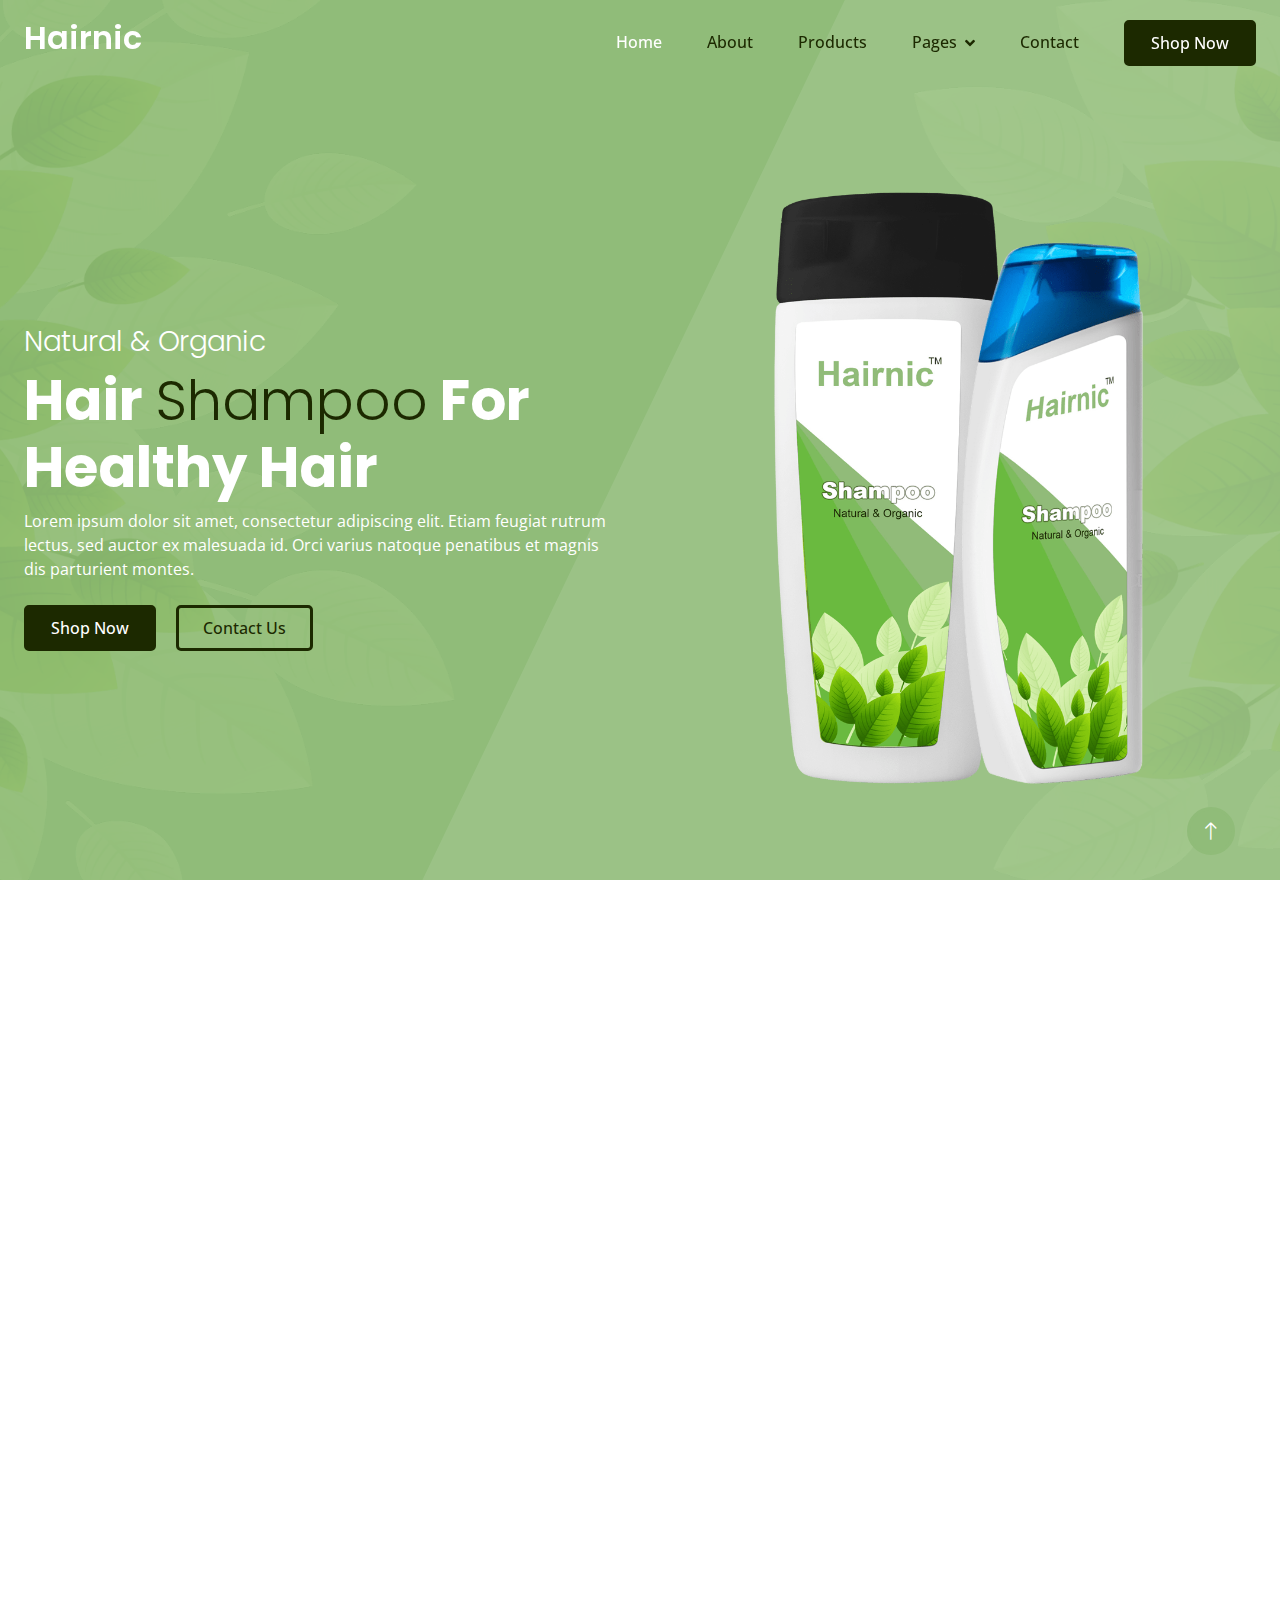
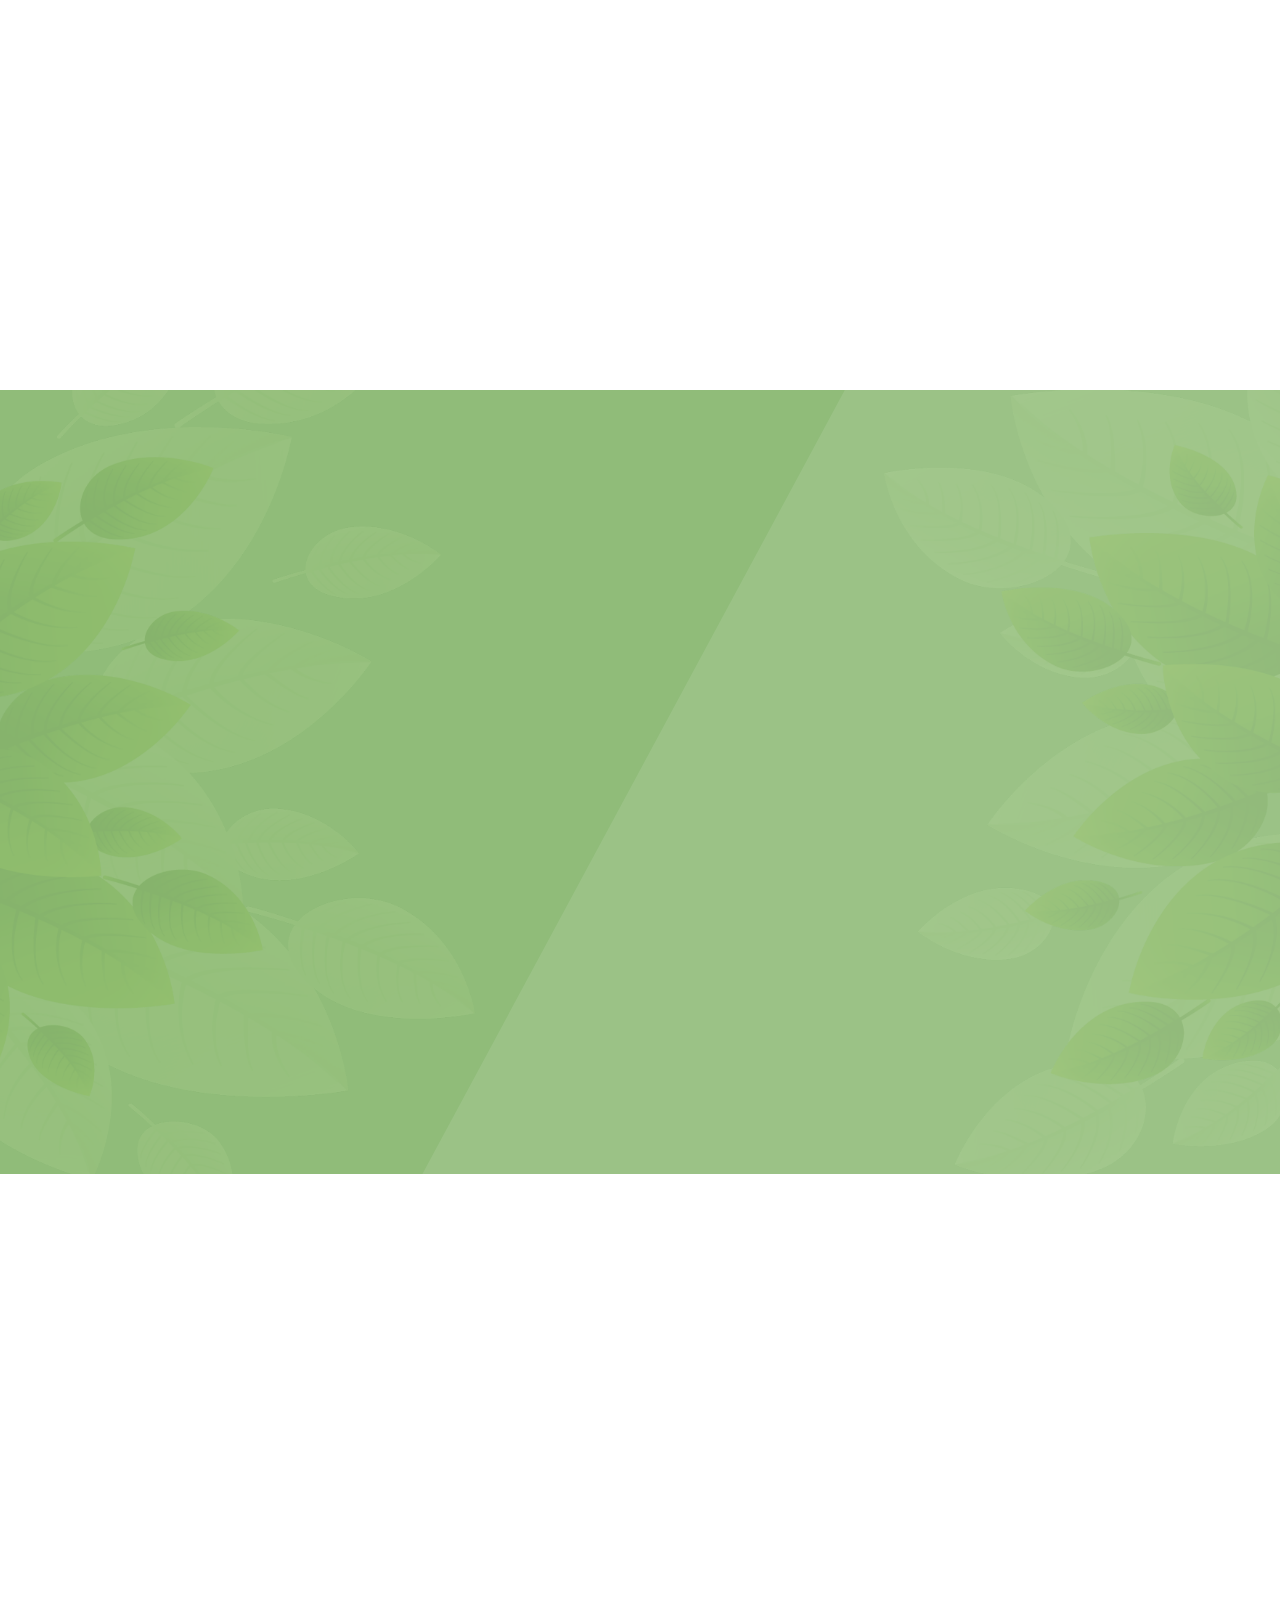
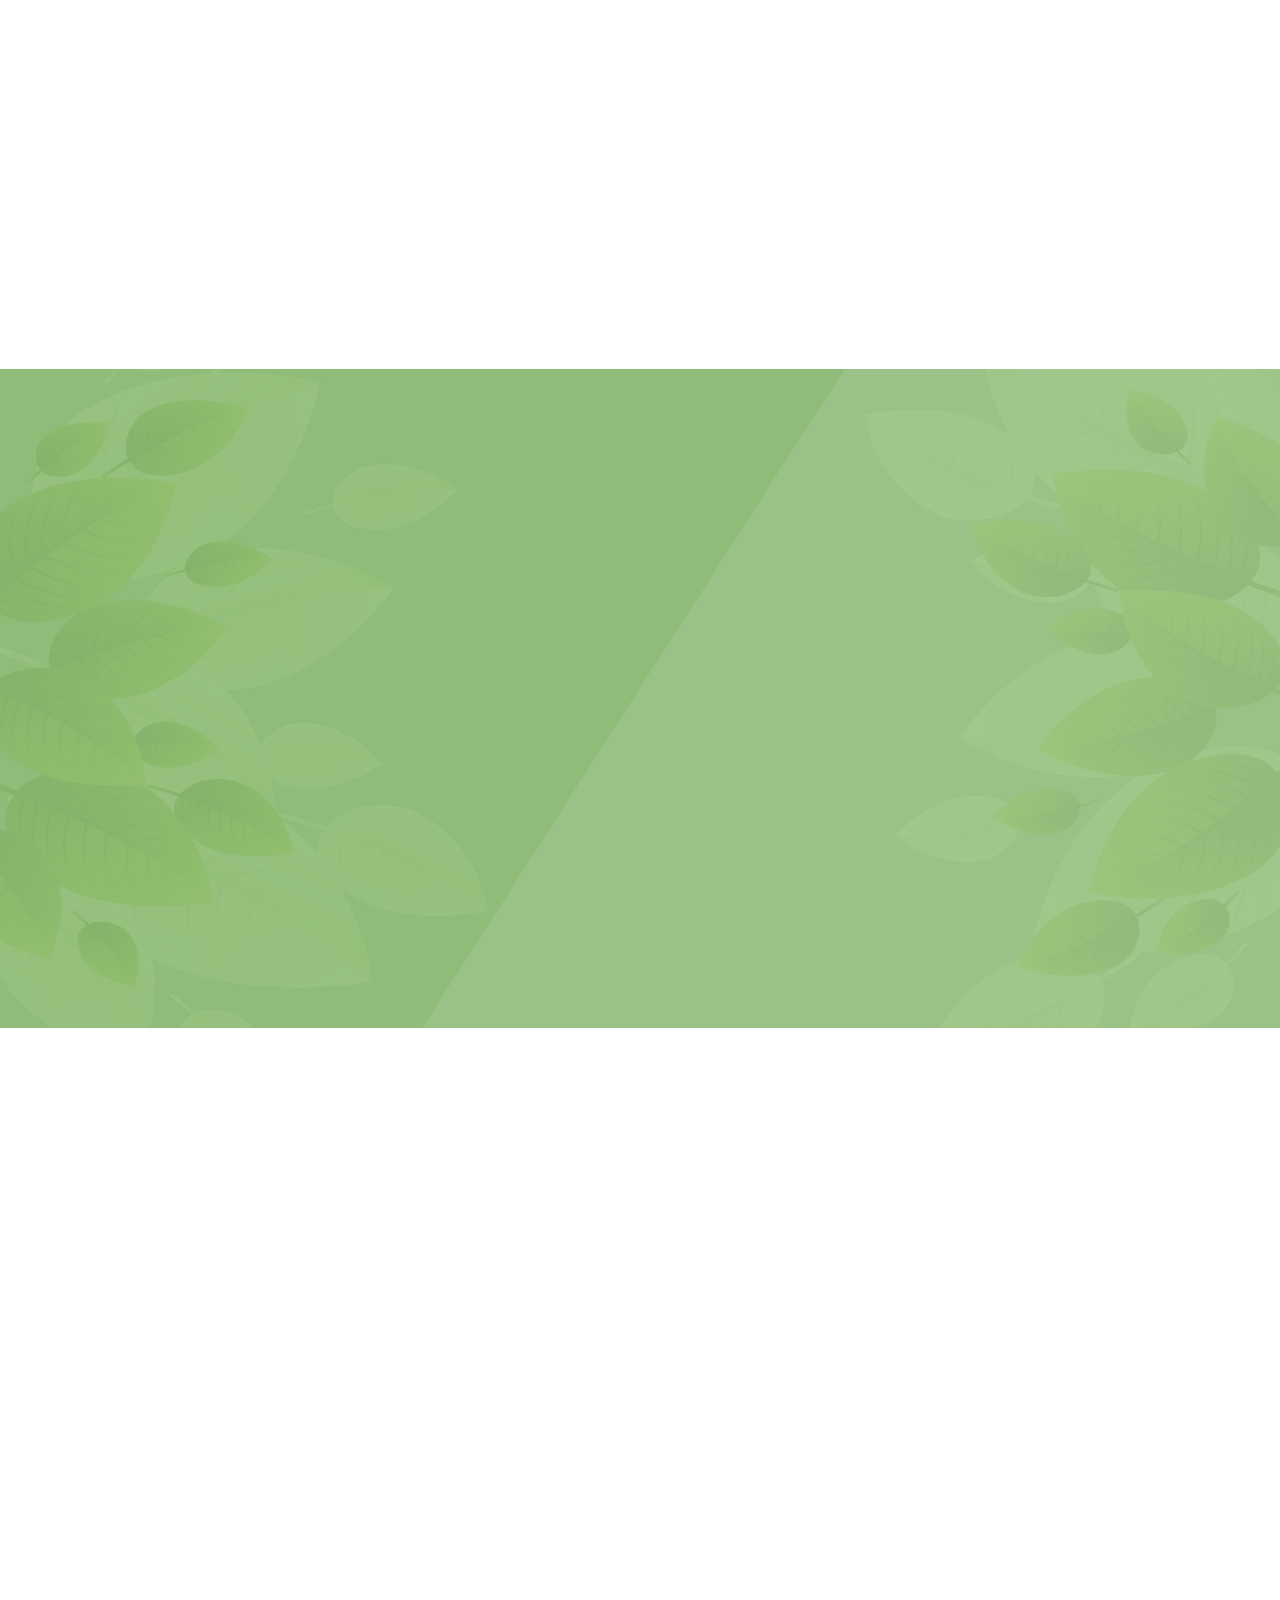
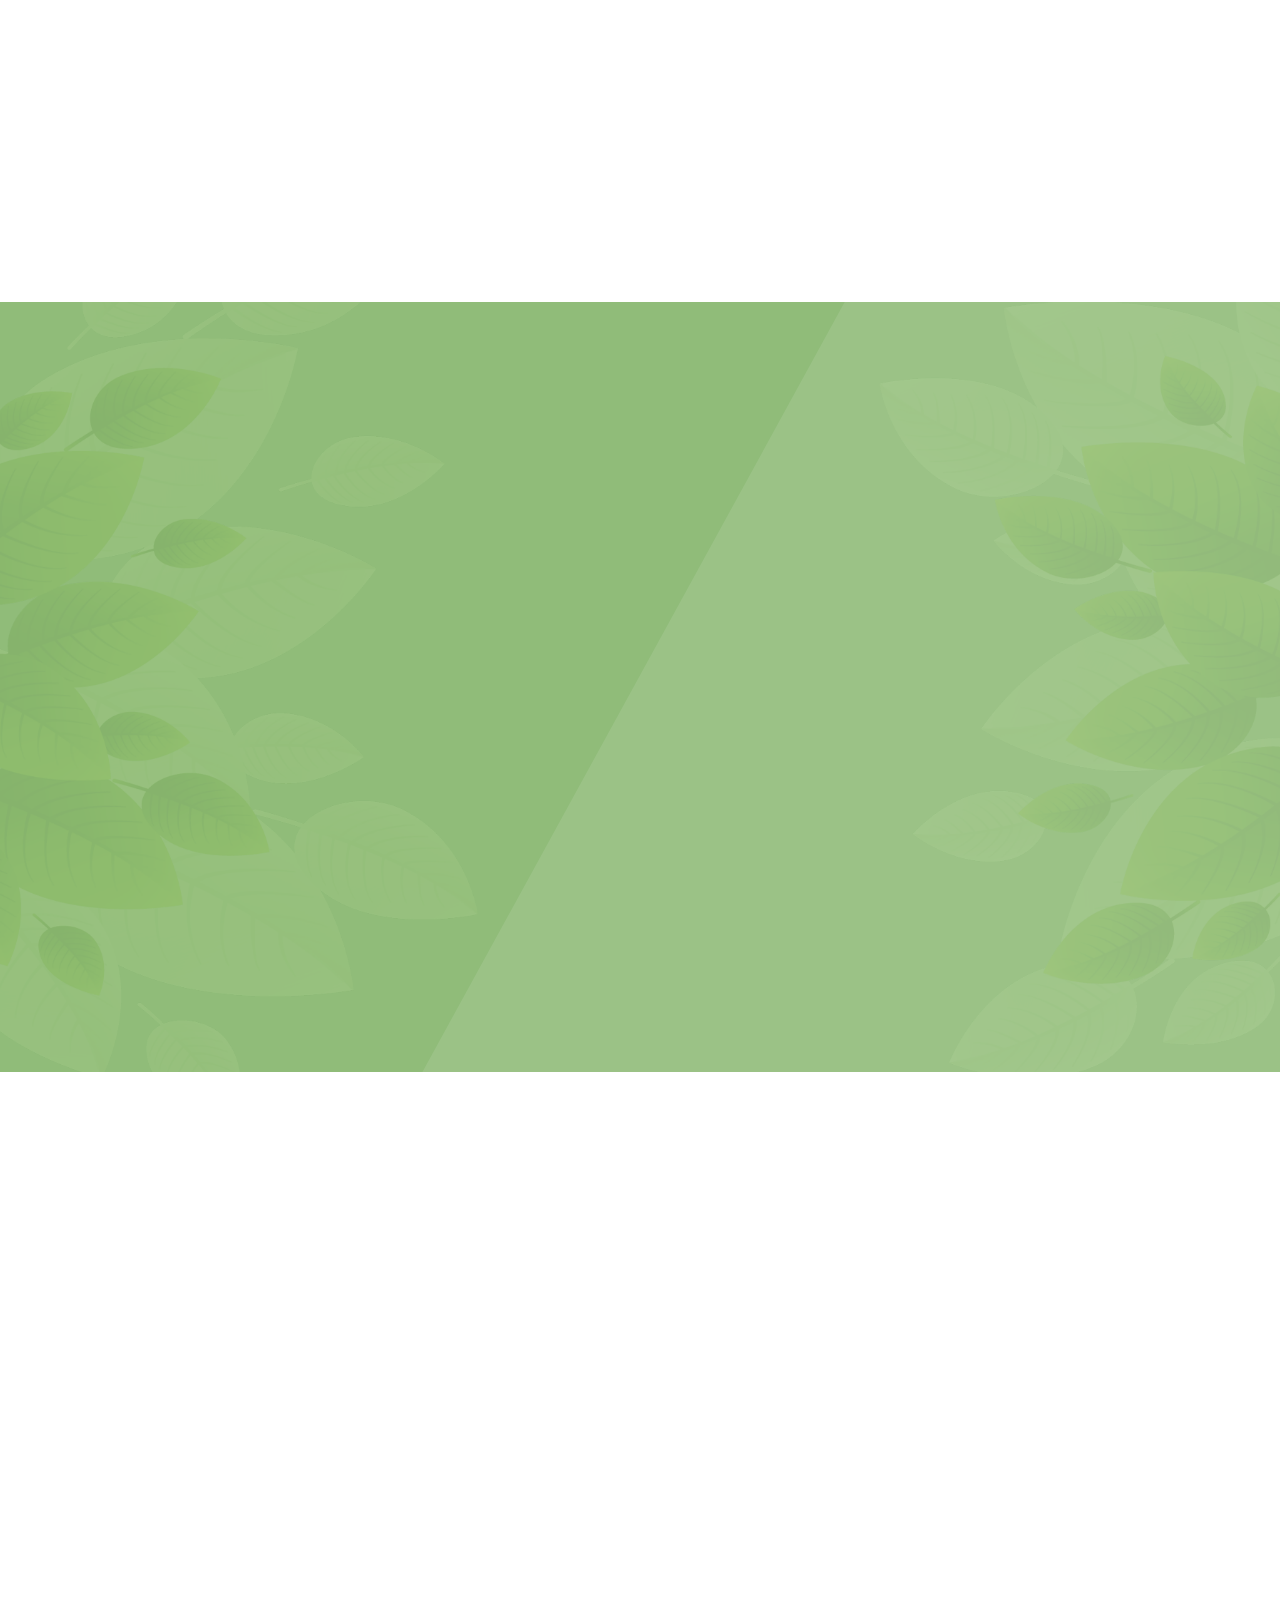
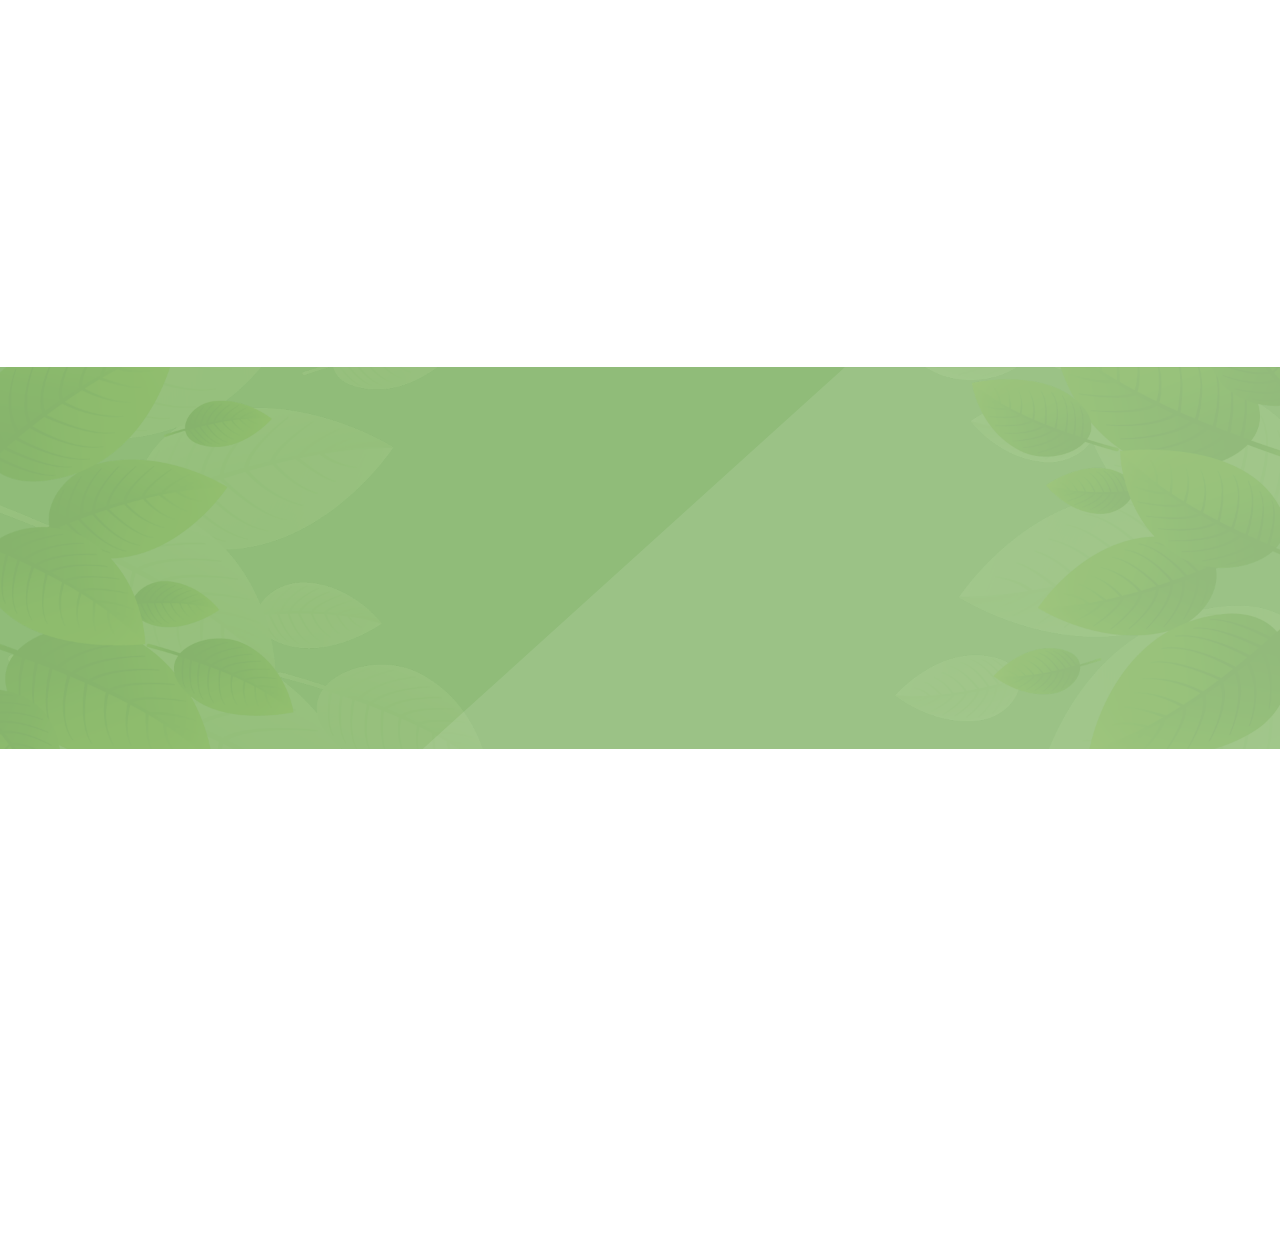
==== hairnic/index.html @ 56bccda3 "first commit" ====
<!DOCTYPE html>
<html lang="en">

<head>
    <meta charset="utf-8">
    <title>Hairnic - Single Product Website Template</title>
    <meta content="width=device-width, initial-scale=1.0" name="viewport">
    <meta content="" name="keywords">
    <meta content="" name="description">

    <!-- Favicon -->
    <link href="img/favicon.ico" rel="icon">

    <!-- Google Web Fonts -->
    <link rel="preconnect" href="https://fonts.googleapis.com">
    <link rel="preconnect" href="https://fonts.gstatic.com" crossorigin>
    <link
        href="https://fonts.googleapis.com/css2?family=Open+Sans:wght@400;500&family=Poppins:wght@200;600;700&display=swap"
        rel="stylesheet">

    <!-- Icon Font Stylesheet -->
    <link href="https://cdnjs.cloudflare.com/ajax/libs/font-awesome/5.10.0/css/all.min.css" rel="stylesheet">
    <link href="https://cdn.jsdelivr.net/npm/bootstrap-icons@1.4.1/font/bootstrap-icons.css" rel="stylesheet">

    <!-- Libraries Stylesheet -->
    <link href="lib/animate/animate.min.css" rel="stylesheet">
    <link href="lib/owlcarousel/assets/owl.carousel.min.css" rel="stylesheet">

    <!-- Customized Bootstrap Stylesheet -->
    <link href="css/bootstrap.min.css" rel="stylesheet">

    <!-- Template Stylesheet -->
    <link href="css/style.css" rel="stylesheet">
</head>

<body>
    <!-- Spinner Start -->
    <div id="spinner"
        class="show bg-white position-fixed translate-middle w-100 vh-100 top-50 start-50 d-flex align-items-center justify-content-center">
        <div class="spinner-grow text-primary" style="width: 3rem; height: 3rem;" role="status">
            <span class="sr-only">Loading...</span>
        </div>
    </div>
    <!-- Spinner End -->


    <!-- Navbar Start -->
    <div class="container-fluid sticky-top">
        <div class="container">
            <nav class="navbar navbar-expand-lg navbar-light p-0">
                <a href="index.html" class="navbar-brand">
                    <h2 class="text-white">Hairnic</h2>
                </a>
                <button type="button" class="navbar-toggler ms-auto me-0" data-bs-toggle="collapse"
                    data-bs-target="#navbarCollapse">
                    <span class="navbar-toggler-icon"></span>
                </button>
                <div class="collapse navbar-collapse" id="navbarCollapse">
                    <div class="navbar-nav ms-auto">
                        <a href="index.html" class="nav-item nav-link active">Home</a>
                        <a href="about.html" class="nav-item nav-link">About</a>
                        <a href="product.html" class="nav-item nav-link">Products</a>
                        <div class="nav-item dropdown">
                            <a href="#" class="nav-link dropdown-toggle" data-bs-toggle="dropdown">Pages</a>
                            <div class="dropdown-menu bg-light mt-2">
                                <a href="feature.html" class="dropdown-item">Features</a>
                                <a href="how-to-use.html" class="dropdown-item">How To Use</a>
                                <a href="testimonial.html" class="dropdown-item">Testimonial</a>
                                <a href="blog.html" class="dropdown-item">Blog Articles</a>
                                <a href="404.html" class="dropdown-item">404 Page</a>
                            </div>
                        </div>
                        <a href="contact.html" class="nav-item nav-link">Contact</a>
                    </div>
                    <a href="" class="btn btn-dark py-2 px-4 d-none d-lg-inline-block">Shop Now</a>
                </div>
            </nav>
        </div>
    </div>
    <!-- Navbar End -->


    <!-- Hero Start -->
    <div class="container-fluid bg-primary hero-header mb-5">
        <div class="container">
            <div class="row g-5 align-items-center">
                <div class="col-lg-6 text-center text-lg-start">
                    <h3 class="fw-light text-white animated slideInRight">Natural & Organic</h3>
                    <h1 class="display-4 text-white animated slideInRight">Hair <span class="fw-light text-dark">Shampoo</span> For Healthy Hair</h1>
                    <p class="text-white mb-4 animated slideInRight">Lorem ipsum dolor sit amet, consectetur adipiscing
                        elit. Etiam feugiat rutrum lectus, sed auctor ex malesuada id. Orci varius natoque penatibus et
                        magnis dis parturient montes.</p>
                    <a href="" class="btn btn-dark py-2 px-4 me-3 animated slideInRight">Shop Now</a>
                    <a href="" class="btn btn-outline-dark py-2 px-4 animated slideInRight">Contact Us</a>
                </div>
                <div class="col-lg-6">
                    <img class="img-fluid animated pulse infinite" src="img/shampoo.png" alt="">
                </div>
            </div>
        </div>
    </div>
    <!-- Hero End -->


    <!-- Feature Start -->
    <div class="container-fluid py-5">
        <div class="container">
            <div class="row g-4">
                <div class="col-lg-4 wow fadeIn" data-wow-delay="0.1s">
                    <div class="feature-item position-relative bg-primary text-center p-3">
                        <div class="border py-5 px-3">
                            <i class="fa fa-leaf fa-3x text-dark mb-4"></i>
                            <h5 class="text-white mb-0">100% Natural</h5>
                        </div>
                    </div>
                </div>
                <div class="col-lg-4 wow fadeIn" data-wow-delay="0.3s">
                    <div class="feature-item position-relative bg-primary text-center p-3">
                        <div class="border py-5 px-3">
                            <i class="fa fa-tint-slash fa-3x text-dark mb-4"></i>
                            <h5 class="text-white mb-0">Anti Hair Fall</h5>
                        </div>
                    </div>
                </div>
                <div class="col-lg-4 wow fadeIn" data-wow-delay="0.5s">
                    <div class="feature-item position-relative bg-primary text-center p-3">
                        <div class="border py-5 px-3">
                            <i class="fa fa-times fa-3x text-dark mb-4"></i>
                            <h5 class="text-white mb-0">Hypoallergenic</h5>
                        </div>
                    </div>
                </div>
            </div>
        </div>
    </div>
    <!-- Feature End -->


    <!-- About Start -->
    <div class="container-fluid py-5">
        <div class="container">
            <div class="row g-5 align-items-center">
                <div class="col-lg-6 wow fadeIn" data-wow-delay="0.1s">
                    <img class="img-fluid animated pulse infinite" src="img/shampoo-1.png">
                </div>
                <div class="col-lg-6 wow fadeIn" data-wow-delay="0.5s">
                    <h1 class="text-primary mb-4">Healthy Hair <span class="fw-light text-dark">Is A Symbol Of Our
                            Beauty</span></h1>
                    <p class="mb-4">Lorem ipsum dolor sit amet, consectetur adipiscing elit. Duis aliquet, erat non malesuada consequat, nibh erat tempus risus, vitae porttitor purus nisl vitae purus. Praesent tristique odio ut rutrum pellentesque. Fusce eget molestie est, at rutrum est.</p>
                    <p class="mb-4">Aliqu diam amet diam et eos labore. Clita erat ipsum et lorem et sit, sed stet no
                        labore lorem sit. Sanctus clita duo justo et tempor.</p>
                    <a class="btn btn-primary py-2 px-4" href="">Shop Now</a>
                </div>
            </div>
        </div>
    </div>
    <!-- About End -->


    <!-- Deal Start -->
    <div class="container-fluid deal bg-primary my-5 py-5">
        <div class="container py-5">
            <div class="row g-5 align-items-center">
                <div class="col-lg-6 wow fadeIn" data-wow-delay="0.1s">
                    <img class="img-fluid animated pulse infinite" src="img/shampoo-2.png">
                </div>
                <div class="col-lg-6 wow fadeIn" data-wow-delay="0.5s">
                    <div class="bg-white text-center p-4">
                        <div class="border p-4">
                            <p class="mb-2">Natural & Organic Shampoo</p>
                            <h2 class="fw-bold text-uppercase mb-4">Deals of the Day</h2>
                            <h1 class="display-4 text-primary mb-4">$99.99</h1>
                            <h5>Fresh Organic Shampoo</h5>
                            <p class="mb-4">Lorem ipsum dolor sit amet, consectetur adipiscing
                                elit. Etiam feugiat rutrum lectus sed auctor.</p>
                            <div class="row g-0 cdt mb-4">
                                <div class="col-3">
                                    <h1 class="display-6" id="cdt-days"></h1>
                                </div>
                                <div class="col-3">
                                    <h1 class="display-6" id="cdt-hours"></h1>
                                </div>
                                <div class="col-3">
                                    <h1 class="display-6" id="cdt-minutes"></h1>
                                </div>
                                <div class="col-3">
                                    <h1 class="display-6" id="cdt-seconds"></h1>
                                </div>
                            </div>
                            <a class="btn btn-primary py-2 px-4" href="">Shop Now</a>
                        </div>
                    </div>
                </div>
            </div>
        </div>
    </div>
    <!-- Deal End -->


    <!-- Feature Start -->
    <div class="container-fluid py-5">
        <div class="container">
            <div class="mx-auto text-center wow fadeIn" data-wow-delay="0.1s" style="max-width: 600px;">
                <h1 class="text-primary mb-3"><span class="fw-light text-dark">Best Benefits Of Our</span> Natural Hair
                    Shampoo</h1>
                <p class="mb-5">Lorem ipsum dolor sit amet, consectetur adipiscing elit. Duis aliquet, erat non malesuada consequat, nibh erat tempus risus.</p>
            </div>
            <div class="row g-4 align-items-center">
                <div class="col-lg-4 wow fadeIn" data-wow-delay="0.3s">
                    <div class="row g-5">
                        <div class="col-12 d-flex">
                            <div class="btn-square rounded-circle border flex-shrink-0"
                                style="width: 80px; height: 80px;">
                                <i class="fa fa-check fa-2x text-primary"></i>
                            </div>
                            <div class="ps-3">
                                <h5>Natural & Organic</h5>
                                <hr class="w-25 bg-primary my-2">
                                <span>Lorem ipsum dolor sit amet adipiscing elit aliquet.</span>
                            </div>
                        </div>
                        <div class="col-12 d-flex">
                            <div class="btn-square rounded-circle border flex-shrink-0"
                                style="width: 80px; height: 80px;">
                                <i class="fa fa-check fa-2x text-primary"></i>
                            </div>
                            <div class="ps-3">
                                <h5>Anti Hair Fall</h5>
                                <hr class="w-25 bg-primary my-2">
                                <span>Lorem ipsum dolor sit amet adipiscing elit aliquet.</span>
                            </div>
                        </div>
                        <div class="col-12 d-flex">
                            <div class="btn-square rounded-circle border flex-shrink-0"
                                style="width: 80px; height: 80px;">
                                <i class="fa fa-check fa-2x text-primary"></i>
                            </div>
                            <div class="ps-3">
                                <h5>Anti-dandruff</h5>
                                <hr class="w-25 bg-primary my-2">
                                <span>Lorem ipsum dolor sit amet adipiscing elit aliquet.</span>
                            </div>
                        </div>
                    </div>
                </div>
                <div class="col-lg-4 wow fadeIn" data-wow-delay="0.1s">
                    <img class="img-fluid animated pulse infinite" src="img/shampoo.png">
                </div>
                <div class="col-lg-4 wow fadeIn" data-wow-delay="0.5s">
                    <div class="row g-5">
                        <div class="col-12 d-flex">
                            <div class="btn-square rounded-circle border flex-shrink-0"
                                style="width: 80px; height: 80px;">
                                <i class="fa fa-check fa-2x text-primary"></i>
                            </div>
                            <div class="ps-3">
                                <h5>No Internal Side Effect</h5>
                                <hr class="w-25 bg-primary my-2">
                                <span>Lorem ipsum dolor sit amet adipiscing elit aliquet.</span>
                            </div>
                        </div>
                        <div class="col-12 d-flex">
                            <div class="btn-square rounded-circle border flex-shrink-0"
                                style="width: 80px; height: 80px;">
                                <i class="fa fa-check fa-2x text-primary"></i>
                            </div>
                            <div class="ps-3">
                                <h5>No Skin Irritation</h5>
                                <hr class="w-25 bg-primary my-2">
                                <span>Lorem ipsum dolor sit amet adipiscing elit aliquet.</span>
                            </div>
                        </div>
                        <div class="col-12 d-flex">
                            <div class="btn-square rounded-circle border flex-shrink-0"
                                style="width: 80px; height: 80px;">
                                <i class="fa fa-check fa-2x text-primary"></i>
                            </div>
                            <div class="ps-3">
                                <h5>No Artificial Smell</h5>
                                <hr class="w-25 bg-primary my-2">
                                <span>Lorem ipsum dolor sit amet adipiscing elit aliquet.</span>
                            </div>
                        </div>
                    </div>
                </div>
            </div>
        </div>
    </div>
    <!-- Feature End -->


    <!-- How To Use Start -->
    <div class="container-fluid how-to-use bg-primary my-5 py-5">
        <div class="container text-white py-5">
            <div class="mx-auto text-center wow fadeIn" data-wow-delay="0.1s" style="max-width: 600px;">
                <h1 class="text-white mb-3"><span class="fw-light text-dark">How To Use Our</span> Natural & Organic
                    <span class="fw-light text-dark">Hair Shampoo</span></h1>
                <p class="mb-5">Lorem ipsum dolor sit amet, consectetur adipiscing elit. Duis aliquet, erat non malesuada consequat, nibh erat tempus risus.</p>
            </div>
            <div class="row g-5">
                <div class="col-lg-4 text-center wow fadeIn" data-wow-delay="0.1s">
                    <div class="btn-square rounded-circle border mx-auto mb-4" style="width: 120px; height: 120px;">
                        <i class="fa fa-home fa-3x text-dark"></i>
                    </div>
                    <h5 class="text-white">Wash Hair With Water</h5>
                    <hr class="w-25 bg-light my-2 mx-auto">
                    <span>Lorem ipsum dolor sit amet, consectetur adipiscing elit. Duis aliquet, erat non malesuada consequat.</span>
                </div>
                <div class="col-lg-4 text-center wow fadeIn" data-wow-delay="0.3s">
                    <div class="btn-square rounded-circle border mx-auto mb-4" style="width: 120px; height: 120px;">
                        <i class="fa fa-home fa-3x text-dark"></i>
                    </div>
                    <h5 class="text-white">Apply Shampoo On Hair</h5>
                    <hr class="w-25 bg-light my-2 mx-auto">
                    <span>Lorem ipsum dolor sit amet, consectetur adipiscing elit. Duis aliquet, erat non malesuada consequat.</span>
                </div>
                <div class="col-lg-4 text-center wow fadeIn" data-wow-delay="0.5s">
                    <div class="btn-square rounded-circle border mx-auto mb-4" style="width: 120px; height: 120px;">
                        <i class="fa fa-home fa-3x text-dark"></i>
                    </div>
                    <h5 class="text-white">Wait 5 Mins And Wash</h5>
                    <hr class="w-25 bg-light my-2 mx-auto">
                    <span>Lorem ipsum dolor sit amet, consectetur adipiscing elit. Duis aliquet, erat non malesuada consequat.</span>
                </div>
            </div>
        </div>
    </div>
    <!-- How To Use End -->


    <!-- Product Start -->
    <div class="container-fluid py-5">
        <div class="container">
            <div class="mx-auto text-center wow fadeIn" data-wow-delay="0.1s" style="max-width: 600px;">
                <h1 class="text-primary mb-3"><span class="fw-light text-dark">Our Natural</span> Hair Products</h1>
                <p class="mb-5">Lorem ipsum dolor sit amet, consectetur adipiscing elit. Duis aliquet, erat non malesuada consequat, nibh erat tempus risus.</p>
            </div>
            <div class="row g-4">
                <div class="col-md-6 col-lg-3 wow fadeIn" data-wow-delay="0.1s">
                    <div class="product-item text-center border h-100 p-4">
                        <img class="img-fluid mb-4" src="img/product-1.png" alt="">
                        <div class="mb-2">
                            <small class="fa fa-star text-primary"></small>
                            <small class="fa fa-star text-primary"></small>
                            <small class="fa fa-star text-primary"></small>
                            <small class="fa fa-star text-primary"></small>
                            <small class="fa fa-star text-primary"></small>
                            <small>(99)</small>
                        </div>
                        <a href="" class="h6 d-inline-block mb-2">Hair Shining Shampoo</a>
                        <h5 class="text-primary mb-3">$99.99</h5>
                        <a href="" class="btn btn-outline-primary px-3">Add To Cart</a>
                    </div>
                </div>
                <div class="col-md-6 col-lg-3 wow fadeIn" data-wow-delay="0.3s">
                    <div class="product-item text-center border h-100 p-4">
                        <img class="img-fluid mb-4" src="img/product-2.png" alt="">
                        <div class="mb-2">
                            <small class="fa fa-star text-primary"></small>
                            <small class="fa fa-star text-primary"></small>
                            <small class="fa fa-star text-primary"></small>
                            <small class="fa fa-star text-primary"></small>
                            <small class="fa fa-star text-primary"></small>
                            <small>(99)</small>
                        </div>
                        <a href="" class="h6 d-inline-block mb-2">Anti-dandruff Shampoo</a>
                        <h5 class="text-primary mb-3">$99.99</h5>
                        <a href="" class="btn btn-outline-primary px-3">Add To Cart</a>
                    </div>
                </div>
                <div class="col-md-6 col-lg-3 wow fadeIn" data-wow-delay="0.5s">
                    <div class="product-item text-center border h-100 p-4">
                        <img class="img-fluid mb-4" src="img/product-1.png" alt="">
                        <div class="mb-2">
                            <small class="fa fa-star text-primary"></small>
                            <small class="fa fa-star text-primary"></small>
                            <small class="fa fa-star text-primary"></small>
                            <small class="fa fa-star text-primary"></small>
                            <small class="fa fa-star text-primary"></small>
                            <small>(99)</small>
                        </div>
                        <a href="" class="h6 d-inline-block mb-2">Anti Hair Fall Shampoo</a>
                        <h5 class="text-primary mb-3">$99.99</h5>
                        <a href="" class="btn btn-outline-primary px-3">Add To Cart</a>
                    </div>
                </div>
                <div class="col-md-6 col-lg-3 wow fadeIn" data-wow-delay="0.7s">
                    <div class="product-item text-center border h-100 p-4">
                        <img class="img-fluid mb-4" src="img/product-2.png" alt="">
                        <div class="mb-2">
                            <small class="fa fa-star text-primary"></small>
                            <small class="fa fa-star text-primary"></small>
                            <small class="fa fa-star text-primary"></small>
                            <small class="fa fa-star text-primary"></small>
                            <small class="fa fa-star text-primary"></small>
                            <small>(99)</small>
                        </div>
                        <a href="" class="h6 d-inline-block mb-2">Hair Growing Shampoo</a>
                        <h5 class="text-primary mb-3">$99.99</h5>
                        <a href="" class="btn btn-outline-primary px-3">Add To Cart</a>
                    </div>
                </div>
            </div>
        </div>
    </div>
    <!-- Product End -->


    <!-- Testimonial Start -->
    <div class="container-fluid testimonial bg-primary my-5 py-5">
        <div class="container text-white py-5">
            <div class="mx-auto text-center wow fadeIn" data-wow-delay="0.1s" style="max-width: 600px;">
                <h1 class="text-white mb-3">Our Customer Said <span class="fw-light text-dark">About Our Natural Shampoo</span></h1>
                <p class="mb-5">Lorem ipsum dolor sit amet, consectetur adipiscing elit. Duis aliquet, erat non malesuada consequat, nibh erat tempus risus.</p>
            </div>
            <div class="row justify-content-center">
                <div class="col-lg-8">
                    <div class="owl-carousel testimonial-carousel wow fadeIn" data-wow-delay="0.1s">
                        <div class="testimonial-item text-center" data-dot="1">
                            <img class="img-fluid border p-2" src="img/testimonial-1.jpg" alt="">
                            <h5 class="fw-light lh-base text-white">Lorem ipsum dolor sit amet, consectetur adipiscing elit. Duis aliquet, erat non malesuada consequat, nibh erat tempus risus, vitae porttitor purus nisl vitae purus. Praesent tristique odio ut rutrum pellentesque. Fusce eget molestie est, at rutrum est. Nullam scelerisque libero nunc, vitae ullamcorper elit volutpat ut.</h5>
                            <h5 class="mb-1">Client Name</h5>
                            <h6 class="fw-light text-white fst-italic mb-0">Profession</h6>
                        </div>
                        <div class="testimonial-item text-center" data-dot="2">
                            <img class="img-fluid border p-2" src="img/testimonial-2.jpg" alt="">
                            <h5 class="fw-light lh-base text-white">Lorem ipsum dolor sit amet, consectetur adipiscing elit. Duis aliquet, erat non malesuada consequat, nibh erat tempus risus, vitae porttitor purus nisl vitae purus. Praesent tristique odio ut rutrum pellentesque. Fusce eget molestie est, at rutrum est. Nullam scelerisque libero nunc, vitae ullamcorper elit volutpat ut.</h5>
                            <h5 class="mb-1">Client Name</h5>
                            <h6 class="fw-light text-white fst-italic mb-0">Profession</h6>
                        </div>
                        <div class="testimonial-item text-center" data-dot="3">
                            <img class="img-fluid border p-2" src="img/testimonial-3.jpg" alt="">
                            <h5 class="fw-light lh-base text-white">Lorem ipsum dolor sit amet, consectetur adipiscing elit. Duis aliquet, erat non malesuada consequat, nibh erat tempus risus, vitae porttitor purus nisl vitae purus. Praesent tristique odio ut rutrum pellentesque. Fusce eget molestie est, at rutrum est. Nullam scelerisque libero nunc, vitae ullamcorper elit volutpat ut.</h5>
                            <h5 class="mb-1">Client Name</h5>
                            <h6 class="fw-light text-white fst-italic mb-0">Profession</h6>
                        </div>
                    </div>
                </div>
            </div>
        </div>
    </div>
    <!-- Testimonial End -->


    <!-- Blog Start -->
    <div class="container-fluid py-5">
        <div class="container">
            <div class="mx-auto text-center wow fadeIn" data-wow-delay="0.1s" style="max-width: 600px;">
                <h1 class="text-primary mb-3"><span class="fw-light text-dark">From Our</span> Blog Articles</h1>
                <p class="mb-5">Lorem ipsum dolor sit amet, consectetur adipiscing elit. Duis aliquet, erat non malesuada consequat, nibh erat tempus risus.</p>
            </div>
            <div class="row g-4">
                <div class="col-md-6 col-lg-4 wow fadeIn" data-wow-delay="0.1s">
                    <div class="blog-item border h-100 p-4">
                        <img class="img-fluid mb-4" src="img/blog-1.jpg" alt="">
                        <a href="" class="h5 lh-base d-inline-block">Foods that are good for your hair growing</a>
                        <div class="d-flex text-black-50 mb-2">
                            <div class="pe-3">
                                <small class="fa fa-eye me-1"></small>
                                <small>9999 Views</small>
                            </div>
                            <div class="pe-3">
                                <small class="fa fa-comments me-1"></small>
                                <small>9999 Comments</small>
                            </div>
                        </div>
                        <p class="mb-4">Lorem ipsum dolor sit amet, consectetur adipiscing elit. Duis aliquet, erat non malesuada consequat.</p>
                        <a href="" class="btn btn-outline-primary px-3">Read More</a>
                    </div>
                </div>
                <div class="col-md-6 col-lg-4 wow fadeIn" data-wow-delay="0.3s">
                    <div class="blog-item border h-100 p-4">
                        <img class="img-fluid mb-4" src="img/blog-2.jpg" alt="">
                        <a href="" class="h5 lh-base d-inline-block">How to take care of hair naturally</a>
                        <div class="d-flex text-black-50 mb-2">
                            <div class="pe-3">
                                <small class="fa fa-eye me-1"></small>
                                <small>9999 Views</small>
                            </div>
                            <div class="pe-3">
                                <small class="fa fa-comments me-1"></small>
                                <small>9999 Comments</small>
                            </div>
                        </div>
                        <p class="mb-4">Lorem ipsum dolor sit amet, consectetur adipiscing elit. Duis aliquet, erat non malesuada consequat.</p>
                        <a href="" class="btn btn-outline-primary px-3">Read More</a>
                    </div>
                </div>
                <div class="col-md-6 col-lg-4 wow fadeIn" data-wow-delay="0.5s">
                    <div class="blog-item border h-100 p-4">
                        <img class="img-fluid mb-4" src="img/blog-3.jpg" alt="">
                        <a href="" class="h5 lh-base d-inline-block">How to use our natural & organic shampoo</a>
                        <div class="d-flex text-black-50 mb-2">
                            <div class="pe-3">
                                <small class="fa fa-eye me-1"></small>
                                <small>9999 Views</small>
                            </div>
                            <div class="pe-3">
                                <small class="fa fa-comments me-1"></small>
                                <small>9999 Comments</small>
                            </div>
                        </div>
                        <p class="mb-4">Lorem ipsum dolor sit amet, consectetur adipiscing elit. Duis aliquet, erat non malesuada consequat.</p>
                        <a href="" class="btn btn-outline-primary px-3">Read More</a>
                    </div>
                </div>
            </div>
        </div>
    </div>
    <!-- Blog End -->


    <!-- Newsletter Start -->
    <div class="container-fluid newsletter bg-primary py-5 my-5">
        <div class="container py-5">
            <div class="mx-auto text-center wow fadeIn" data-wow-delay="0.1s" style="max-width: 600px;">
                <h1 class="text-white mb-3"><span class="fw-light text-dark">Let's Subscribe</span> The Newsletter</h1>
                <p class="text-white mb-4">Subscribe now to get 30% discount on any of our products</p>
            </div>
            <div class="row justify-content-center">
                <div class="col-md-7 wow fadeIn" data-wow-delay="0.5s">
                    <div class="position-relative w-100 mt-3 mb-2">
                        <input class="form-control w-100 py-4 ps-4 pe-5" type="text" placeholder="Enter Your Email"
                            style="height: 48px;">
                        <button type="button" class="btn shadow-none position-absolute top-0 end-0 mt-1 me-2"><i
                                class="fa fa-paper-plane text-white fs-4"></i></button>
                    </div>
                </div>
            </div>
        </div>
    </div>
    <!-- Newsletter End -->


    <!-- Footer Start -->
    <div class="container-fluid bg-white footer">
        <div class="container py-5">
            <div class="row g-5">
                <div class="col-md-6 col-lg-3 wow fadeIn" data-wow-delay="0.1s">
                    <a href="index.html" class="d-inline-block mb-3">
                        <h1 class="text-primary">Hairnic</h1>
                    </a>
                    <p class="mb-0">Lorem ipsum dolor sit amet, consectetur adipiscing elit. Duis aliquet, erat non malesuada consequat, nibh erat tempus risus, vitae porttitor purus nisl vitae purus.</p>
                </div>
                <div class="col-md-6 col-lg-3 wow fadeIn" data-wow-delay="0.3s">
                    <h5 class="mb-4">Get In Touch</h5>
                    <p><i class="fa fa-map-marker-alt me-3"></i>123 Street, New York, USA</p>
                    <p><i class="fa fa-phone-alt me-3"></i>+012 345 67890</p>
                    <p><i class="fa fa-envelope me-3"></i>info@example.com</p>
                    <div class="d-flex pt-2">
                        <a class="btn btn-square btn-outline-primary me-1" href=""><i class="fab fa-twitter"></i></a>
                        <a class="btn btn-square btn-outline-primary me-1" href=""><i class="fab fa-facebook-f"></i></a>
                        <a class="btn btn-square btn-outline-primary me-1" href=""><i class="fab fa-instagram"></i></a>
                        <a class="btn btn-square btn-outline-primary me-1" href=""><i
                                class="fab fa-linkedin-in"></i></a>
                    </div>
                </div>
                <div class="col-md-6 col-lg-3 wow fadeIn" data-wow-delay="0.5s">
                    <h5 class="mb-4">Our Products</h5>
                    <a class="btn btn-link" href="">Hair Shining Shampoo</a>
                    <a class="btn btn-link" href="">Anti-dandruff Shampoo</a>
                    <a class="btn btn-link" href="">Anti Hair Fall Shampoo</a>
                    <a class="btn btn-link" href="">Hair Growing Shampoo</a>
                    <a class="btn btn-link" href="">Anti smell Shampoo</a>
                </div>
                <div class="col-md-6 col-lg-3 wow fadeIn" data-wow-delay="0.7s">
                    <h5 class="mb-4">Popular Link</h5>
                    <a class="btn btn-link" href="">About Us</a>
                    <a class="btn btn-link" href="">Contact Us</a>
                    <a class="btn btn-link" href="">Privacy Policy</a>
                    <a class="btn btn-link" href="">Terms & Condition</a>
                    <a class="btn btn-link" href="">Career</a>
                </div>
            </div>
        </div>
        <div class="container wow fadeIn" data-wow-delay="0.1s">
            <div class="copyright">
                <div class="row">
                    <div class="col-md-6 text-center text-md-start mb-3 mb-md-0">
                        &copy; <a class="border-bottom" href="#">Your Site Name</a>, All Right Reserved.

                        <!--/*** This template is free as long as you keep the footer author’s credit link/attribution link/backlink. If you'd like to use the template without the footer author’s credit link/attribution link/backlink, you can purchase the Credit Removal License from "https://htmlcodex.com/credit-removal". Thank you for your support. ***/-->
                        Designed By <a class="border-bottom" href="https://htmlcodex.com">HTML Codex</a> Distributed by <a href="https://themewagon.com">ThemeWagon</a>
                    </div>
                    <div class="col-md-6 text-center text-md-end">
                        <div class="footer-menu">
                            <a href="">Home</a>
                            <a href="">Cookies</a>
                            <a href="">Help</a>
                            <a href="">FAQs</a>
                        </div>
                    </div>
                </div>
            </div>
        </div>
    </div>
    <!-- Footer End -->


    <!-- Back to Top -->
    <a href="#" class="btn btn-lg btn-primary btn-lg-square back-to-top"><i class="bi bi-arrow-up"></i></a>


    <!-- JavaScript Libraries -->
    <script src="https://ajax.googleapis.com/ajax/libs/jquery/3.6.1/jquery.min.js"></script>
    <script src="https://cdn.jsdelivr.net/npm/bootstrap@5.0.0/dist/js/bootstrap.bundle.min.js"></script>
    <script src="lib/wow/wow.min.js"></script>
    <script src="lib/easing/easing.min.js"></script>
    <script src="lib/waypoints/waypoints.min.js"></script>
    <script src="lib/owlcarousel/owl.carousel.min.js"></script>

    <!-- Template Javascript -->
    <script src="js/main.js"></script>
</body>

</html>
---- hairnic/css/style.css ----
/********** Template CSS **********/
/*** Spinner ***/
#spinner {
    opacity: 0;
    visibility: hidden;
    transition: opacity .5s ease-out, visibility 0s linear .5s;
    z-index: 99999;
}

#spinner.show {
    transition: opacity .5s ease-out, visibility 0s linear 0s;
    visibility: visible;
    opacity: 1;
}

.back-to-top {
    position: fixed;
    display: none;
    right: 45px;
    bottom: 45px;
    z-index: 99;
}

img.animated.pulse {
    animation-duration: 5s;
}

/*** Button ***/
.btn {
    font-weight: 500;
    transition: .5s;
}

.btn.btn-primary {
    color: var(--bs-white);
}

.btn-square {
    width: 38px;
    height: 38px;
}

.btn-sm-square {
    width: 32px;
    height: 32px;
}

.btn-lg-square {
    width: 48px;
    height: 48px;
}

.btn-square,
.btn-sm-square,
.btn-lg-square {
    padding: 0;
    display: flex;
    align-items: center;
    justify-content: center;
    font-weight: normal;
    border-radius: 50px;
}


/*** Navbar ***/
.sticky-top {
    top: -150px;
    transition: .5s;
}

.navbar {
    padding: 11px 0 !important;
    height: 85px;
}

.navbar .navbar-nav .nav-link {
    margin-right: 45px;
    padding: 0;
    color: var(--bs-dark);
    font-weight: 500;
    transition: .5s;
    outline: none;
}

.navbar .navbar-nav .nav-link:hover,
.navbar .navbar-nav .nav-link.active {
    color: var(--bs-white);
}

.navbar .dropdown-toggle::after {
    border: none;
    content: "\f107";
    font-family: "Font Awesome 5 Free";
    font-weight: 900;
    vertical-align: middle;
    margin-left: 8px;
}

@media (max-width: 991.98px) {
    .navbar .navbar-nav {
        padding: 0 15px;
        background: var(--bs-primary);
    }

    .navbar .navbar-nav .nav-link  {
        margin-right: 0;
        padding: 10px 0;
    }
}

@media (min-width: 992px) {
    .navbar .nav-item .dropdown-menu {
        display: block;
        border: none;
        margin-top: 0;
        top: 150%;
        opacity: 0;
        visibility: hidden;
        transition: .5s;
    }

    .navbar .nav-item:hover .dropdown-menu {
        top: 100%;
        visibility: visible;
        transition: .5s;
        opacity: 1;
    }
}


/*** Hero Header ***/
.hero-header {
    position: relative;
    margin-top: -85px;
    padding-top: 12rem;
    padding-bottom: 6rem;
    background: url(../img/bg.png) center center no-repeat;
    background-size: cover;
}

.hero-header::before {
    position: absolute;
    content: "";
    width: 100%;
    height: 100%;
    top: 0;
    left: 0;
    background: rgba(255, 255, 255, .1);
    clip-path: polygon(66% 0, 100% 0, 100% 100%, 33% 100%);
}

.hero-header .container {
    position: relative;
    z-index: 1;
}

.hero-header .breadcrumb-item+.breadcrumb-item::before {
    color: var(--bs-light);
}


/*** Feature ***/
.feature-item::before {
    position: absolute;
    content: "";
    width: 100%;
    height: 100%;
    top: 0;
    left: 0;
    background: rgba(255, 255, 255, .1);
    clip-path: polygon(66% 0, 100% 0, 100% 100%, 33% 100%);
}

.feature-item .border {
    position: relative;
    border-color: rgba(255, 255, 255, .2) !important;
    z-index: 1;
}


/*** Deal ***/
.deal {
    position: relative;
    background: url(../img/bg.png) center center no-repeat;
    background-size: cover;
}

.deal::before {
    position: absolute;
    content: "";
    width: 100%;
    height: 100%;
    top: 0;
    left: 0;
    background: rgba(255, 255, 255, .1);
    clip-path: polygon(66% 0, 100% 0, 100% 100%, 33% 100%);
}

.deal .bg-white {
    position: relative;
    z-index: 1;
}

.deal .cdt span {
    display: block;
    font-size: 16px;
    font-style: italic;
    font-weight: 200;
    text-transform: capitalize;
}


/*** How To Use ***/
.how-to-use {
    position: relative;
    background: url(../img/bg.png) center center no-repeat;
    background-size: cover;
}

.how-to-use::before {
    position: absolute;
    content: "";
    width: 100%;
    height: 100%;
    top: 0;
    left: 0;
    background: rgba(255, 255, 255, .1);
    clip-path: polygon(66% 0, 100% 0, 100% 100%, 33% 100%);
}

.how-to-use .container {
    position: relative;
    z-index: 1;
}

.how-to-use .border {
    border-color: rgba(255, 255, 255, .2) !important;
}


/*** Product ***/
.product-item {
    transition: .1s;
}

.product-item:hover {
    border-width: 0 !important;
    box-shadow: 0 0 35px rgba(144, 188, 121, .25);
}

.product-item:hover a.btn {
    color: var(--bs-white);
    background: var(--bs-primary);
}


/*** Testimonial ***/
.testimonial {
    position: relative;
    background: url(../img/bg.png) center center no-repeat;
    background-size: cover;
}

.testimonial::before {
    position: absolute;
    content: "";
    width: 100%;
    height: 100%;
    top: 0;
    left: 0;
    background: rgba(255, 255, 255, .1);
    clip-path: polygon(66% 0, 100% 0, 100% 100%, 33% 100%);
}

.testimonial .testimonial-carousel {
    position: relative;
    z-index: 1;
}

.testimonial-carousel .owl-item img {
    width: 120px;
    height: 120px;
    border-color: rgba(255, 255, 255, .2) !important;
    margin: 0 auto 20px auto;
    border-radius: 100px;
}

.testimonial-carousel .owl-dots {
    margin-top: 25px;
    display: flex;
    align-items: center;
    justify-content: center;
}

.testimonial-carousel .owl-dot {
    position: relative;
    display: inline-block;
    margin: 0 5px;
    width: 30px;
    height: 30px;
    display: flex;
    align-items: center;
    justify-content: center;
    background: transparent;
    border: 3px solid rgba(255, 255, 255, .2);
    border-radius: 30px;
    transition: .5s;
}

.testimonial-carousel .owl-dot.active {
    background: var(--bs-dark);
}


/*** Blog ***/
.blog-item {
    transition: .1s;
}

.blog-item:hover {
    border-width: 0 !important;
    box-shadow: 0 0 35px rgba(144, 188, 121, .25);
}

.blog-item:hover a.btn {
    color: var(--bs-white);
    background: var(--bs-primary);
}


/*** Contact ***/
.contact-info-item::before {
    position: absolute;
    content: "";
    width: 100%;
    height: 100%;
    top: 0;
    left: 0;
    background: rgba(255, 255, 255, .1);
    clip-path: polygon(66% 0, 100% 0, 100% 100%, 33% 100%);
}

.contact-info-item .border {
    position: relative;
    border-color: rgba(255, 255, 255, .2) !important;
    z-index: 1;
}


/*** Newsletter ***/
.newsletter {
    position: relative;
    background: url(../img/bg.png) center center no-repeat;
    background-size: cover;
}

.newsletter::before {
    position: absolute;
    content: "";
    width: 100%;
    height: 100%;
    top: 0;
    left: 0;
    background: rgba(255, 255, 255, .1);
    clip-path: polygon(66% 0, 100% 0, 100% 100%, 33% 100%);
}

.newsletter .container {
    position: relative;
    z-index: 1;
}

.newsletter .form-control {
    background: rgba(255, 255, 255, .3);
}


/*** Footer ***/
.footer .btn.btn-link {
    display: block;
    margin-bottom: 10px;
    padding: 0;
    text-align: left;
    color: var(--bs-body);
    font-weight: normal;
    transition: .3s;
}

.footer .btn.btn-link:hover {
    color: var(--bs-primary);
}

.footer .btn.btn-link::before {
    position: relative;
    content: "\f105";
    font-family: "Font Awesome 5 Free";
    font-weight: 900;
    margin-right: 10px;
}

.footer .btn.btn-link:hover {
    letter-spacing: 1px;
    box-shadow: none;
}

.footer .copyright {
    padding: 25px 0;
    border-top: 3px solid var(--bs-light);
}

.footer .copyright a {
    color: var(--bs-body);
}

.footer .copyright a:hover {
    color: var(--bs-primary);
}

.footer .footer-menu a {
    margin-right: 15px;
    padding-right: 15px;
    border-right: 3px solid var(--bs-light);
}

.footer .footer-menu a:last-child {
    margin-right: 0;
    padding-right: 0;
    border-right: none;
}
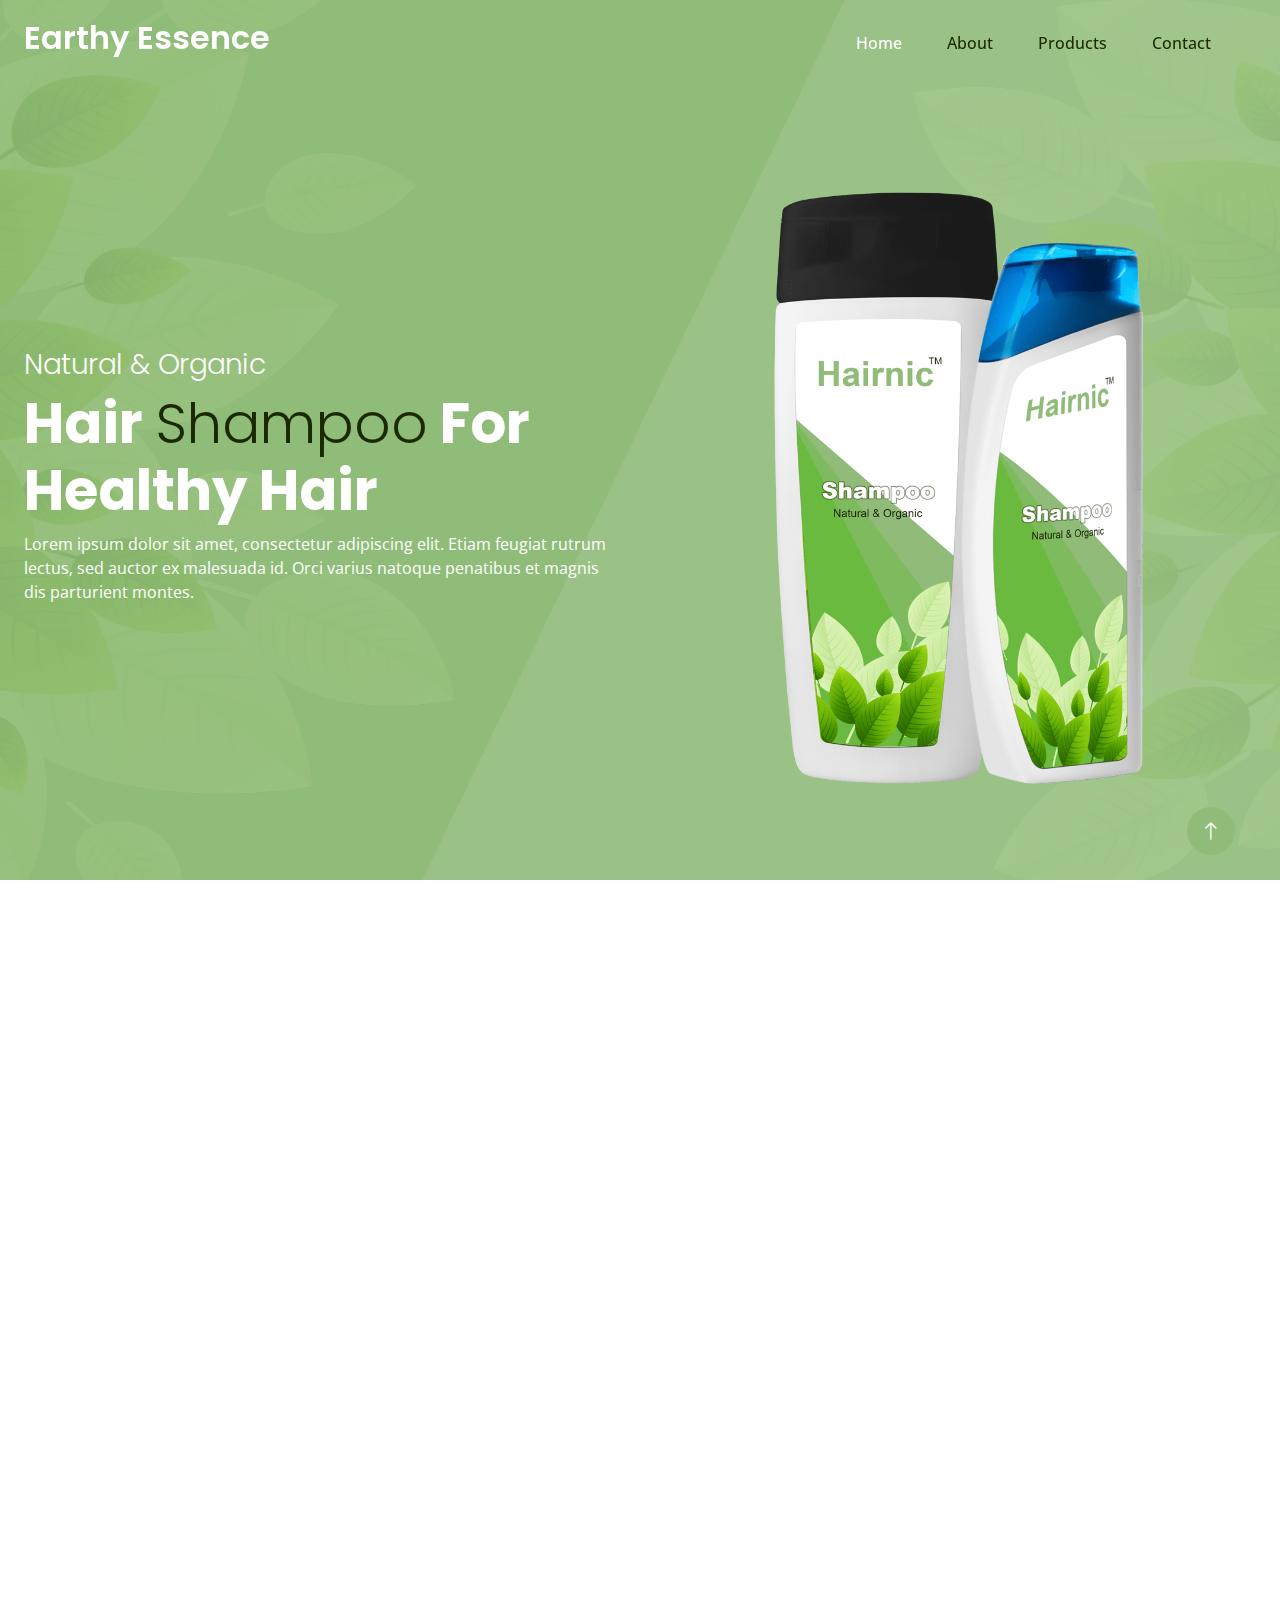
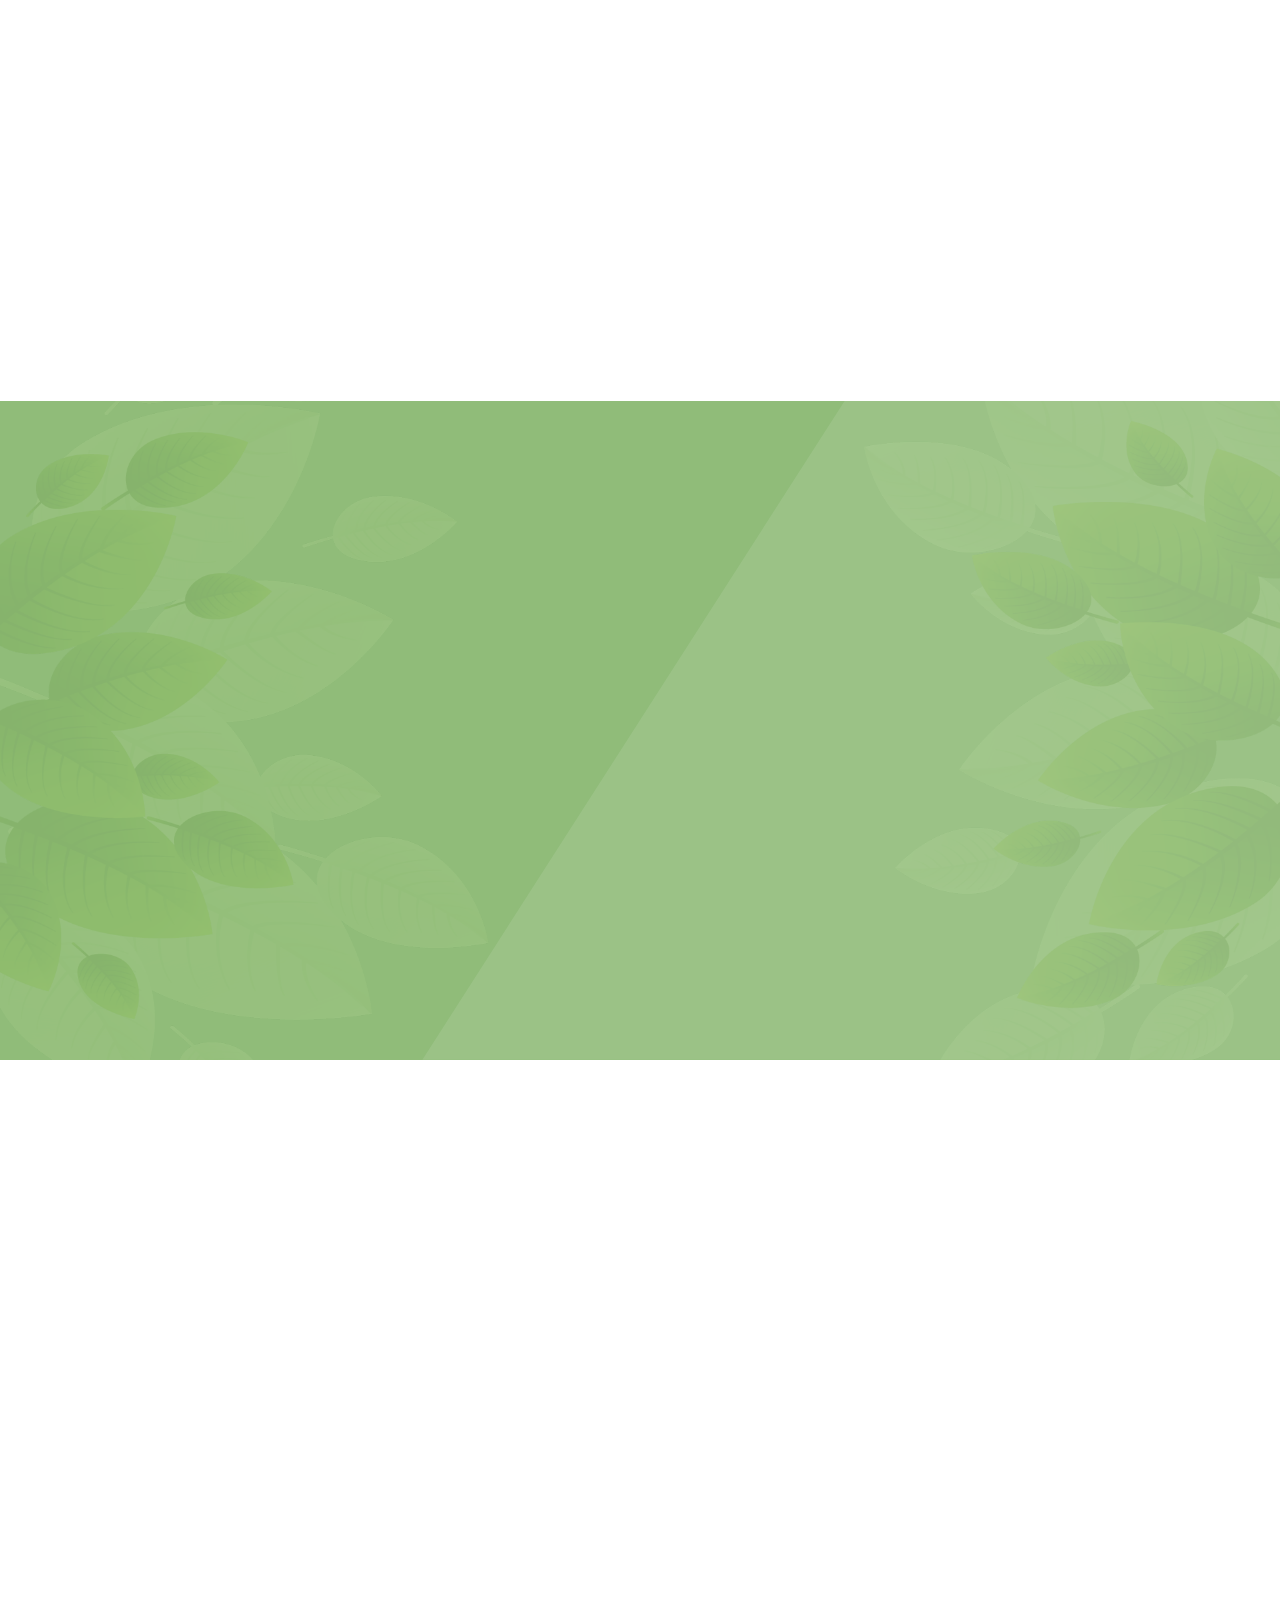
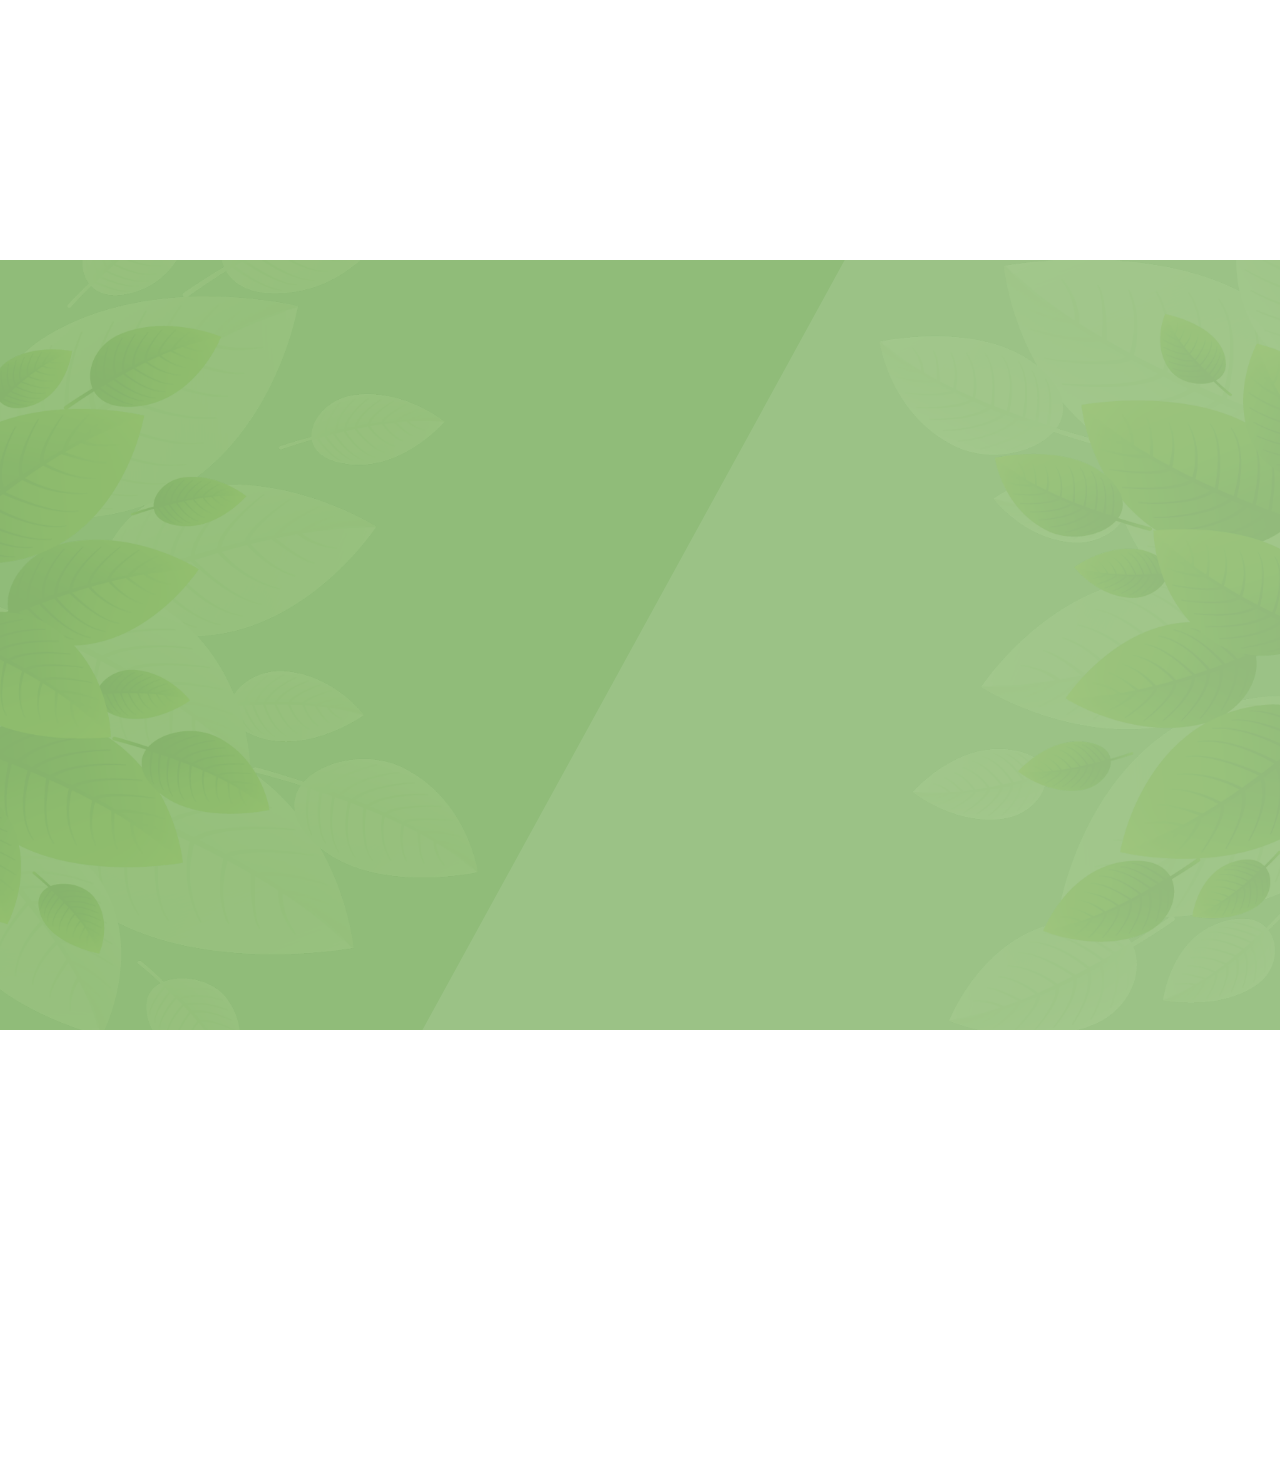
==== commit 77de766e: "s commit" ====
--- a/hairnic/index.html
+++ b/hairnic/index.html
@@ -3,7 +3,7 @@
 
 <head>
     <meta charset="utf-8">
-    <title>Hairnic - Single Product Website Template</title>
+    <title>Earthy Essence</title>
     <meta content="width=device-width, initial-scale=1.0" name="viewport">
     <meta content="" name="keywords">
     <meta content="" name="description">
@@ -49,7 +49,7 @@
         <div class="container">
             <nav class="navbar navbar-expand-lg navbar-light p-0">
                 <a href="index.html" class="navbar-brand">
-                    <h2 class="text-white">Hairnic</h2>
+                    <h2 class="text-white">Earthy Essence</h2>
                 </a>
                 <button type="button" class="navbar-toggler ms-auto me-0" data-bs-toggle="collapse"
                     data-bs-target="#navbarCollapse">
@@ -60,19 +60,8 @@
                         <a href="index.html" class="nav-item nav-link active">Home</a>
                         <a href="about.html" class="nav-item nav-link">About</a>
                         <a href="product.html" class="nav-item nav-link">Products</a>
-                        <div class="nav-item dropdown">
-                            <a href="#" class="nav-link dropdown-toggle" data-bs-toggle="dropdown">Pages</a>
-                            <div class="dropdown-menu bg-light mt-2">
-                                <a href="feature.html" class="dropdown-item">Features</a>
-                                <a href="how-to-use.html" class="dropdown-item">How To Use</a>
-                                <a href="testimonial.html" class="dropdown-item">Testimonial</a>
-                                <a href="blog.html" class="dropdown-item">Blog Articles</a>
-                                <a href="404.html" class="dropdown-item">404 Page</a>
-                            </div>
-                        </div>
                         <a href="contact.html" class="nav-item nav-link">Contact</a>
                     </div>
-                    <a href="" class="btn btn-dark py-2 px-4 d-none d-lg-inline-block">Shop Now</a>
                 </div>
             </nav>
         </div>
@@ -90,8 +79,6 @@
                     <p class="text-white mb-4 animated slideInRight">Lorem ipsum dolor sit amet, consectetur adipiscing
                         elit. Etiam feugiat rutrum lectus, sed auctor ex malesuada id. Orci varius natoque penatibus et
                         magnis dis parturient montes.</p>
-                    <a href="" class="btn btn-dark py-2 px-4 me-3 animated slideInRight">Shop Now</a>
-                    <a href="" class="btn btn-outline-dark py-2 px-4 animated slideInRight">Contact Us</a>
                 </div>
                 <div class="col-lg-6">
                     <img class="img-fluid animated pulse infinite" src="img/shampoo.png" alt="">
@@ -134,67 +121,6 @@
         </div>
     </div>
     <!-- Feature End -->
-
-
-    <!-- About Start -->
-    <div class="container-fluid py-5">
-        <div class="container">
-            <div class="row g-5 align-items-center">
-                <div class="col-lg-6 wow fadeIn" data-wow-delay="0.1s">
-                    <img class="img-fluid animated pulse infinite" src="img/shampoo-1.png">
-                </div>
-                <div class="col-lg-6 wow fadeIn" data-wow-delay="0.5s">
-                    <h1 class="text-primary mb-4">Healthy Hair <span class="fw-light text-dark">Is A Symbol Of Our
-                            Beauty</span></h1>
-                    <p class="mb-4">Lorem ipsum dolor sit amet, consectetur adipiscing elit. Duis aliquet, erat non malesuada consequat, nibh erat tempus risus, vitae porttitor purus nisl vitae purus. Praesent tristique odio ut rutrum pellentesque. Fusce eget molestie est, at rutrum est.</p>
-                    <p class="mb-4">Aliqu diam amet diam et eos labore. Clita erat ipsum et lorem et sit, sed stet no
-                        labore lorem sit. Sanctus clita duo justo et tempor.</p>
-                    <a class="btn btn-primary py-2 px-4" href="">Shop Now</a>
-                </div>
-            </div>
-        </div>
-    </div>
-    <!-- About End -->
-
-
-    <!-- Deal Start -->
-    <div class="container-fluid deal bg-primary my-5 py-5">
-        <div class="container py-5">
-            <div class="row g-5 align-items-center">
-                <div class="col-lg-6 wow fadeIn" data-wow-delay="0.1s">
-                    <img class="img-fluid animated pulse infinite" src="img/shampoo-2.png">
-                </div>
-                <div class="col-lg-6 wow fadeIn" data-wow-delay="0.5s">
-                    <div class="bg-white text-center p-4">
-                        <div class="border p-4">
-                            <p class="mb-2">Natural & Organic Shampoo</p>
-                            <h2 class="fw-bold text-uppercase mb-4">Deals of the Day</h2>
-                            <h1 class="display-4 text-primary mb-4">$99.99</h1>
-                            <h5>Fresh Organic Shampoo</h5>
-                            <p class="mb-4">Lorem ipsum dolor sit amet, consectetur adipiscing
-                                elit. Etiam feugiat rutrum lectus sed auctor.</p>
-                            <div class="row g-0 cdt mb-4">
-                                <div class="col-3">
-                                    <h1 class="display-6" id="cdt-days"></h1>
-                                </div>
-                                <div class="col-3">
-                                    <h1 class="display-6" id="cdt-hours"></h1>
-                                </div>
-                                <div class="col-3">
-                                    <h1 class="display-6" id="cdt-minutes"></h1>
-                                </div>
-                                <div class="col-3">
-                                    <h1 class="display-6" id="cdt-seconds"></h1>
-                                </div>
-                            </div>
-                            <a class="btn btn-primary py-2 px-4" href="">Shop Now</a>
-                        </div>
-                    </div>
-                </div>
-            </div>
-        </div>
-    </div>
-    <!-- Deal End -->
 
 
     <!-- Feature Start -->
@@ -336,68 +262,18 @@
                 <p class="mb-5">Lorem ipsum dolor sit amet, consectetur adipiscing elit. Duis aliquet, erat non malesuada consequat, nibh erat tempus risus.</p>
             </div>
             <div class="row g-4">
-                <div class="col-md-6 col-lg-3 wow fadeIn" data-wow-delay="0.1s">
-                    <div class="product-item text-center border h-100 p-4">
-                        <img class="img-fluid mb-4" src="img/product-1.png" alt="">
-                        <div class="mb-2">
-                            <small class="fa fa-star text-primary"></small>
-                            <small class="fa fa-star text-primary"></small>
-                            <small class="fa fa-star text-primary"></small>
-                            <small class="fa fa-star text-primary"></small>
-                            <small class="fa fa-star text-primary"></small>
-                            <small>(99)</small>
-                        </div>
-                        <a href="" class="h6 d-inline-block mb-2">Hair Shining Shampoo</a>
-                        <h5 class="text-primary mb-3">$99.99</h5>
-                        <a href="" class="btn btn-outline-primary px-3">Add To Cart</a>
-                    </div>
-                </div>
-                <div class="col-md-6 col-lg-3 wow fadeIn" data-wow-delay="0.3s">
-                    <div class="product-item text-center border h-100 p-4">
-                        <img class="img-fluid mb-4" src="img/product-2.png" alt="">
-                        <div class="mb-2">
-                            <small class="fa fa-star text-primary"></small>
-                            <small class="fa fa-star text-primary"></small>
-                            <small class="fa fa-star text-primary"></small>
-                            <small class="fa fa-star text-primary"></small>
-                            <small class="fa fa-star text-primary"></small>
-                            <small>(99)</small>
-                        </div>
-                        <a href="" class="h6 d-inline-block mb-2">Anti-dandruff Shampoo</a>
-                        <h5 class="text-primary mb-3">$99.99</h5>
-                        <a href="" class="btn btn-outline-primary px-3">Add To Cart</a>
-                    </div>
-                </div>
                 <div class="col-md-6 col-lg-3 wow fadeIn" data-wow-delay="0.5s">
                     <div class="product-item text-center border h-100 p-4">
                         <img class="img-fluid mb-4" src="img/product-1.png" alt="">
-                        <div class="mb-2">
-                            <small class="fa fa-star text-primary"></small>
-                            <small class="fa fa-star text-primary"></small>
-                            <small class="fa fa-star text-primary"></small>
-                            <small class="fa fa-star text-primary"></small>
-                            <small class="fa fa-star text-primary"></small>
-                            <small>(99)</small>
-                        </div>
                         <a href="" class="h6 d-inline-block mb-2">Anti Hair Fall Shampoo</a>
                         <h5 class="text-primary mb-3">$99.99</h5>
-                        <a href="" class="btn btn-outline-primary px-3">Add To Cart</a>
                     </div>
                 </div>
                 <div class="col-md-6 col-lg-3 wow fadeIn" data-wow-delay="0.7s">
                     <div class="product-item text-center border h-100 p-4">
                         <img class="img-fluid mb-4" src="img/product-2.png" alt="">
-                        <div class="mb-2">
-                            <small class="fa fa-star text-primary"></small>
-                            <small class="fa fa-star text-primary"></small>
-                            <small class="fa fa-star text-primary"></small>
-                            <small class="fa fa-star text-primary"></small>
-                            <small class="fa fa-star text-primary"></small>
-                            <small>(99)</small>
-                        </div>
                         <a href="" class="h6 d-inline-block mb-2">Hair Growing Shampoo</a>
                         <h5 class="text-primary mb-3">$99.99</h5>
-                        <a href="" class="btn btn-outline-primary px-3">Add To Cart</a>
                     </div>
                 </div>
             </div>
@@ -442,106 +318,11 @@
     <!-- Testimonial End -->
 
 
-    <!-- Blog Start -->
-    <div class="container-fluid py-5">
-        <div class="container">
-            <div class="mx-auto text-center wow fadeIn" data-wow-delay="0.1s" style="max-width: 600px;">
-                <h1 class="text-primary mb-3"><span class="fw-light text-dark">From Our</span> Blog Articles</h1>
-                <p class="mb-5">Lorem ipsum dolor sit amet, consectetur adipiscing elit. Duis aliquet, erat non malesuada consequat, nibh erat tempus risus.</p>
-            </div>
-            <div class="row g-4">
-                <div class="col-md-6 col-lg-4 wow fadeIn" data-wow-delay="0.1s">
-                    <div class="blog-item border h-100 p-4">
-                        <img class="img-fluid mb-4" src="img/blog-1.jpg" alt="">
-                        <a href="" class="h5 lh-base d-inline-block">Foods that are good for your hair growing</a>
-                        <div class="d-flex text-black-50 mb-2">
-                            <div class="pe-3">
-                                <small class="fa fa-eye me-1"></small>
-                                <small>9999 Views</small>
-                            </div>
-                            <div class="pe-3">
-                                <small class="fa fa-comments me-1"></small>
-                                <small>9999 Comments</small>
-                            </div>
-                        </div>
-                        <p class="mb-4">Lorem ipsum dolor sit amet, consectetur adipiscing elit. Duis aliquet, erat non malesuada consequat.</p>
-                        <a href="" class="btn btn-outline-primary px-3">Read More</a>
-                    </div>
-                </div>
-                <div class="col-md-6 col-lg-4 wow fadeIn" data-wow-delay="0.3s">
-                    <div class="blog-item border h-100 p-4">
-                        <img class="img-fluid mb-4" src="img/blog-2.jpg" alt="">
-                        <a href="" class="h5 lh-base d-inline-block">How to take care of hair naturally</a>
-                        <div class="d-flex text-black-50 mb-2">
-                            <div class="pe-3">
-                                <small class="fa fa-eye me-1"></small>
-                                <small>9999 Views</small>
-                            </div>
-                            <div class="pe-3">
-                                <small class="fa fa-comments me-1"></small>
-                                <small>9999 Comments</small>
-                            </div>
-                        </div>
-                        <p class="mb-4">Lorem ipsum dolor sit amet, consectetur adipiscing elit. Duis aliquet, erat non malesuada consequat.</p>
-                        <a href="" class="btn btn-outline-primary px-3">Read More</a>
-                    </div>
-                </div>
-                <div class="col-md-6 col-lg-4 wow fadeIn" data-wow-delay="0.5s">
-                    <div class="blog-item border h-100 p-4">
-                        <img class="img-fluid mb-4" src="img/blog-3.jpg" alt="">
-                        <a href="" class="h5 lh-base d-inline-block">How to use our natural & organic shampoo</a>
-                        <div class="d-flex text-black-50 mb-2">
-                            <div class="pe-3">
-                                <small class="fa fa-eye me-1"></small>
-                                <small>9999 Views</small>
-                            </div>
-                            <div class="pe-3">
-                                <small class="fa fa-comments me-1"></small>
-                                <small>9999 Comments</small>
-                            </div>
-                        </div>
-                        <p class="mb-4">Lorem ipsum dolor sit amet, consectetur adipiscing elit. Duis aliquet, erat non malesuada consequat.</p>
-                        <a href="" class="btn btn-outline-primary px-3">Read More</a>
-                    </div>
-                </div>
-            </div>
-        </div>
-    </div>
-    <!-- Blog End -->
-
-
-    <!-- Newsletter Start -->
-    <div class="container-fluid newsletter bg-primary py-5 my-5">
-        <div class="container py-5">
-            <div class="mx-auto text-center wow fadeIn" data-wow-delay="0.1s" style="max-width: 600px;">
-                <h1 class="text-white mb-3"><span class="fw-light text-dark">Let's Subscribe</span> The Newsletter</h1>
-                <p class="text-white mb-4">Subscribe now to get 30% discount on any of our products</p>
-            </div>
-            <div class="row justify-content-center">
-                <div class="col-md-7 wow fadeIn" data-wow-delay="0.5s">
-                    <div class="position-relative w-100 mt-3 mb-2">
-                        <input class="form-control w-100 py-4 ps-4 pe-5" type="text" placeholder="Enter Your Email"
-                            style="height: 48px;">
-                        <button type="button" class="btn shadow-none position-absolute top-0 end-0 mt-1 me-2"><i
-                                class="fa fa-paper-plane text-white fs-4"></i></button>
-                    </div>
-                </div>
-            </div>
-        </div>
-    </div>
-    <!-- Newsletter End -->
-
 
     <!-- Footer Start -->
     <div class="container-fluid bg-white footer">
         <div class="container py-5">
             <div class="row g-5">
-                <div class="col-md-6 col-lg-3 wow fadeIn" data-wow-delay="0.1s">
-                    <a href="index.html" class="d-inline-block mb-3">
-                        <h1 class="text-primary">Hairnic</h1>
-                    </a>
-                    <p class="mb-0">Lorem ipsum dolor sit amet, consectetur adipiscing elit. Duis aliquet, erat non malesuada consequat, nibh erat tempus risus, vitae porttitor purus nisl vitae purus.</p>
-                </div>
                 <div class="col-md-6 col-lg-3 wow fadeIn" data-wow-delay="0.3s">
                     <h5 class="mb-4">Get In Touch</h5>
                     <p><i class="fa fa-map-marker-alt me-3"></i>123 Street, New York, USA</p>
@@ -559,17 +340,11 @@
                     <h5 class="mb-4">Our Products</h5>
                     <a class="btn btn-link" href="">Hair Shining Shampoo</a>
                     <a class="btn btn-link" href="">Anti-dandruff Shampoo</a>
-                    <a class="btn btn-link" href="">Anti Hair Fall Shampoo</a>
-                    <a class="btn btn-link" href="">Hair Growing Shampoo</a>
-                    <a class="btn btn-link" href="">Anti smell Shampoo</a>
                 </div>
                 <div class="col-md-6 col-lg-3 wow fadeIn" data-wow-delay="0.7s">
                     <h5 class="mb-4">Popular Link</h5>
                     <a class="btn btn-link" href="">About Us</a>
                     <a class="btn btn-link" href="">Contact Us</a>
-                    <a class="btn btn-link" href="">Privacy Policy</a>
-                    <a class="btn btn-link" href="">Terms & Condition</a>
-                    <a class="btn btn-link" href="">Career</a>
                 </div>
             </div>
         </div>
@@ -577,19 +352,11 @@
             <div class="copyright">
                 <div class="row">
                     <div class="col-md-6 text-center text-md-start mb-3 mb-md-0">
-                        &copy; <a class="border-bottom" href="#">Your Site Name</a>, All Right Reserved.
-
-                        <!--/*** This template is free as long as you keep the footer author’s credit link/attribution link/backlink. If you'd like to use the template without the footer author’s credit link/attribution link/backlink, you can purchase the Credit Removal License from "https://htmlcodex.com/credit-removal". Thank you for your support. ***/-->
-                        Designed By <a class="border-bottom" href="https://htmlcodex.com">HTML Codex</a> Distributed by <a href="https://themewagon.com">ThemeWagon</a>
-                    </div>
-                    <div class="col-md-6 text-center text-md-end">
-                        <div class="footer-menu">
-                            <a href="">Home</a>
-                            <a href="">Cookies</a>
-                            <a href="">Help</a>
-                            <a href="">FAQs</a>
-                        </div>
-                    </div>
+                        &copy; <a class="border-bottom" href="#">Earthy Essence</a>, All Right Reserved ||
+
+                        Designed By <a class="border-bottom" href="">HakiCreations</a> 
+                    </div>
+                    
                 </div>
             </div>
         </div>
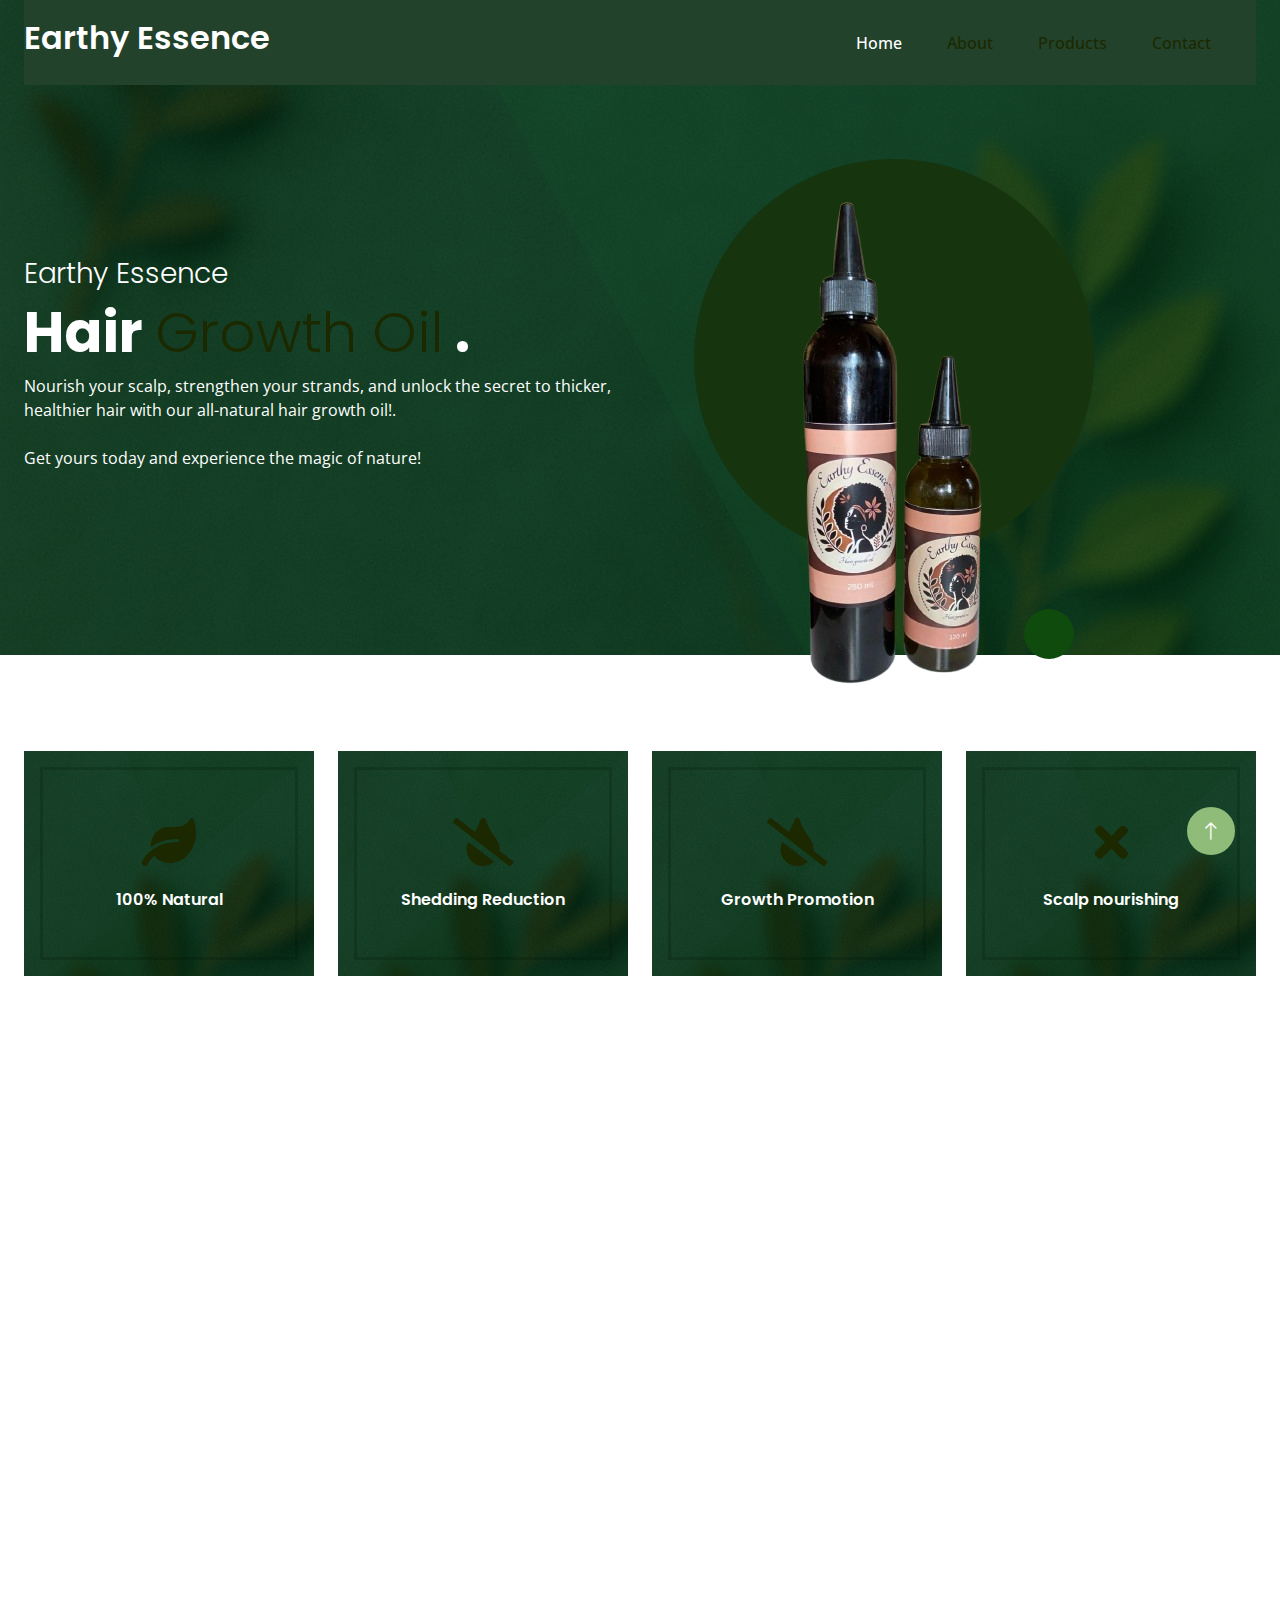
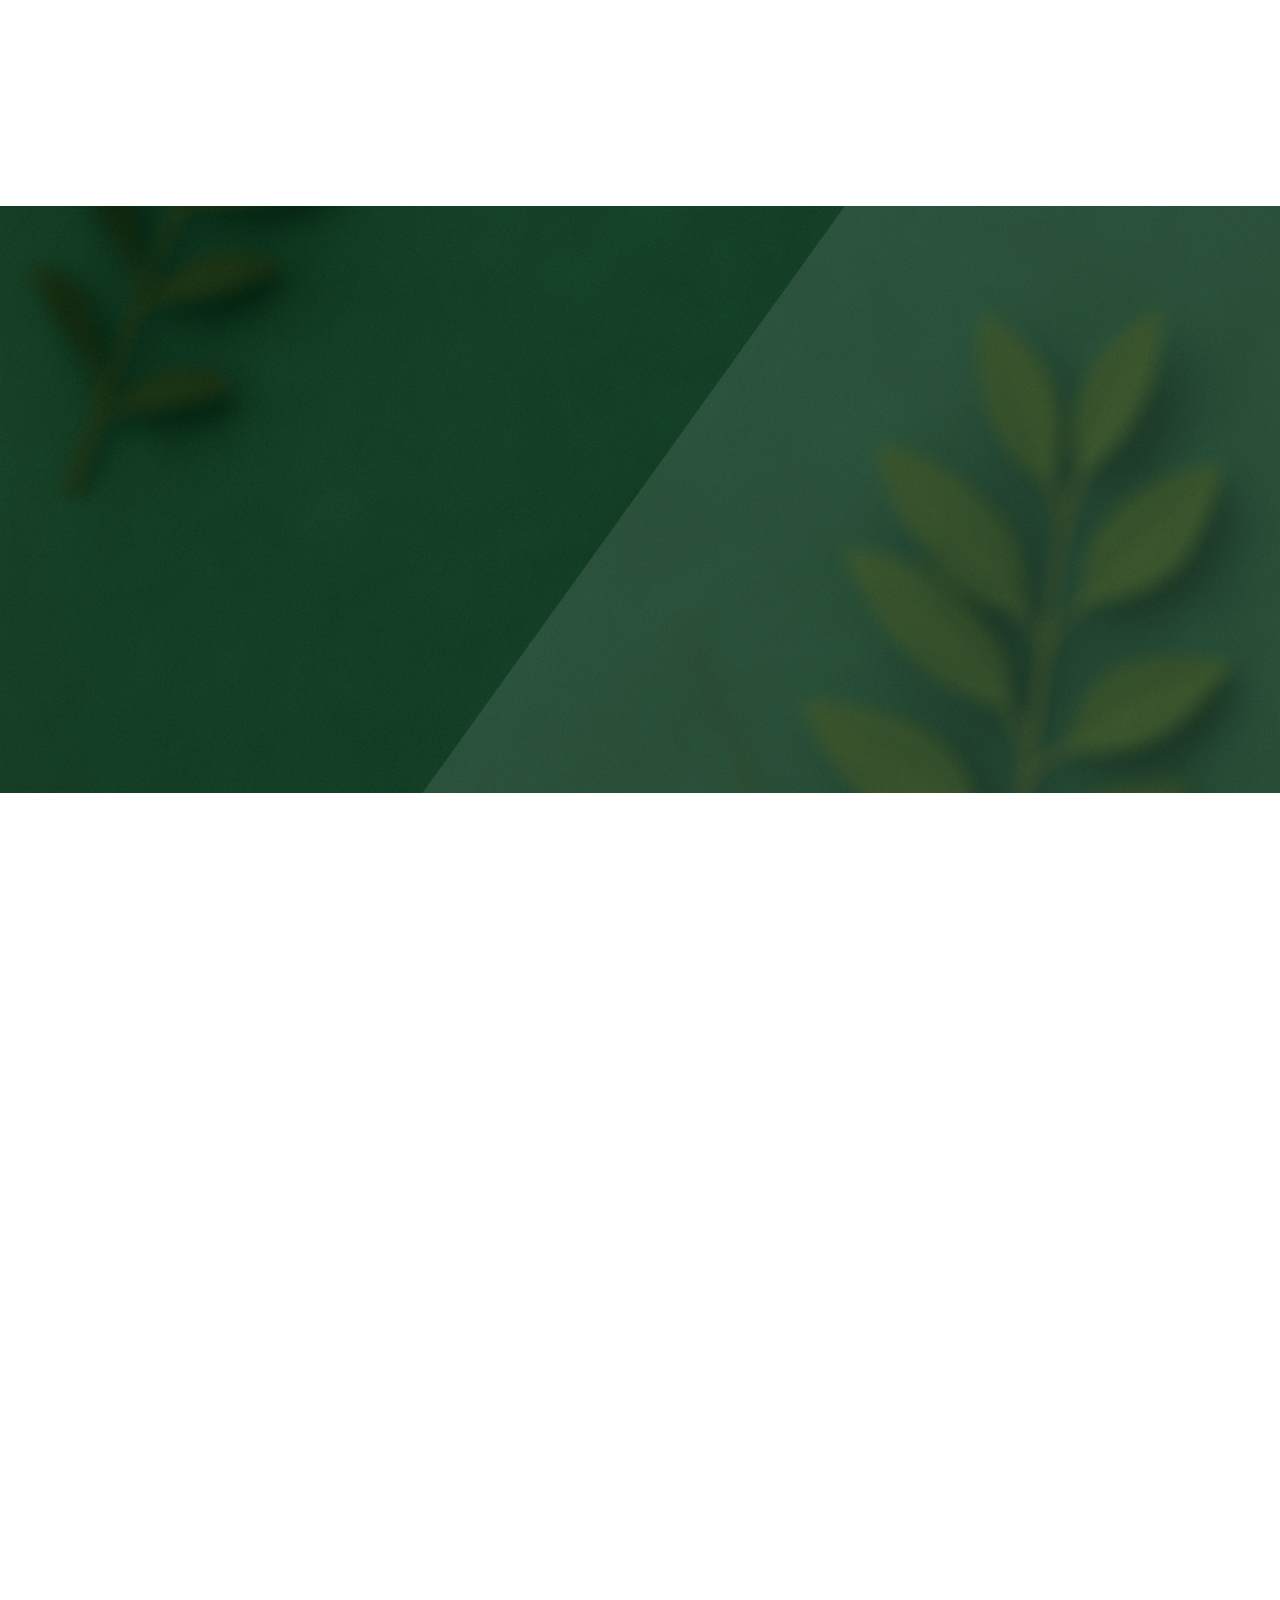
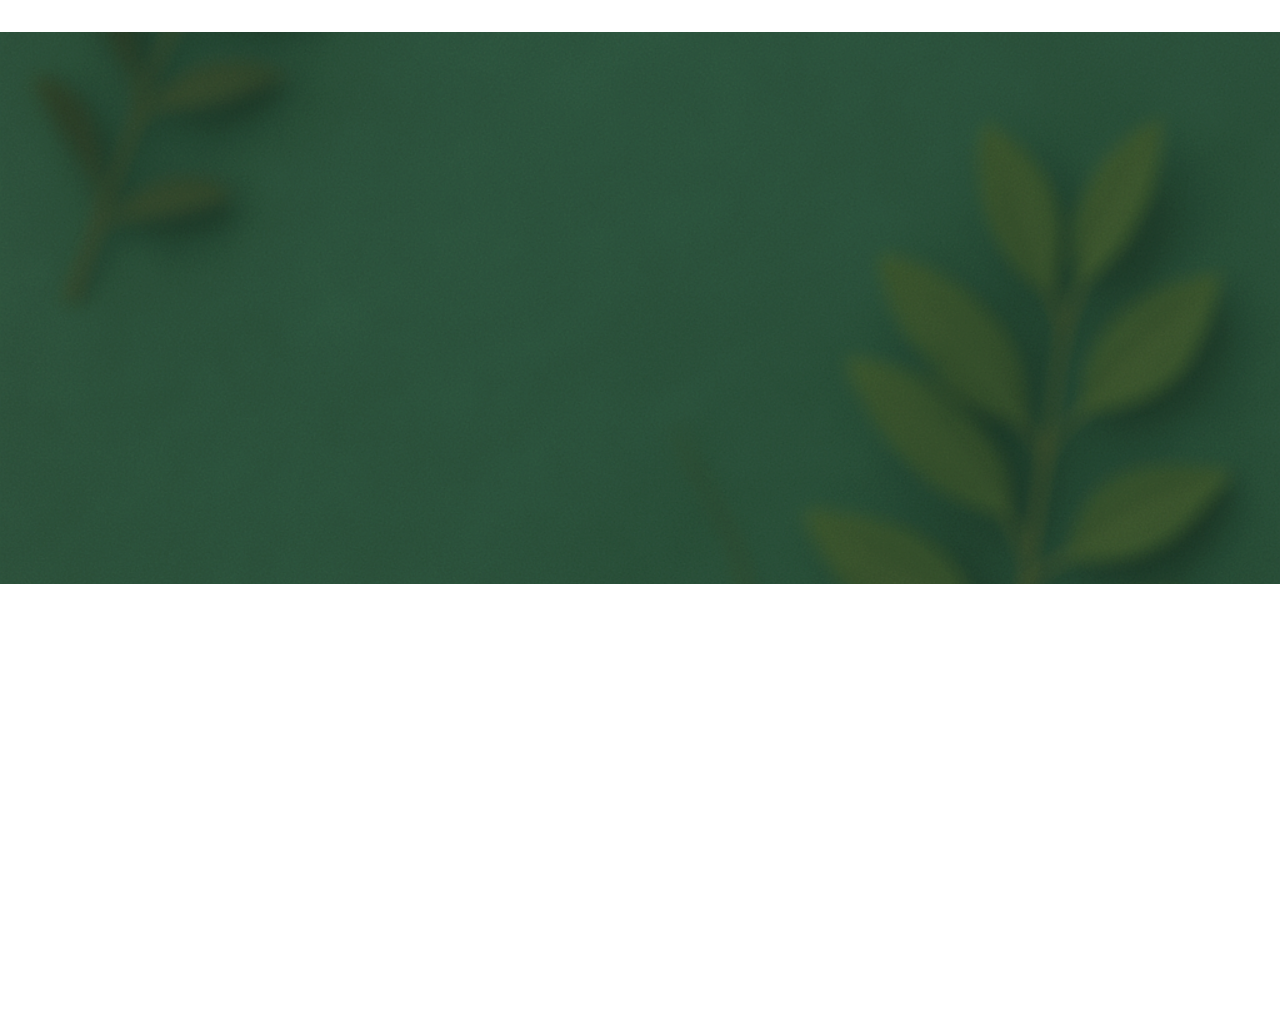
==== commit 06a8c23f: "t commit" ====
--- a/hairnic/index.html
+++ b/hairnic/index.html
@@ -74,14 +74,14 @@
         <div class="container">
             <div class="row g-5 align-items-center">
                 <div class="col-lg-6 text-center text-lg-start">
-                    <h3 class="fw-light text-white animated slideInRight">Natural & Organic</h3>
-                    <h1 class="display-4 text-white animated slideInRight">Hair <span class="fw-light text-dark">Shampoo</span> For Healthy Hair</h1>
-                    <p class="text-white mb-4 animated slideInRight">Lorem ipsum dolor sit amet, consectetur adipiscing
-                        elit. Etiam feugiat rutrum lectus, sed auctor ex malesuada id. Orci varius natoque penatibus et
-                        magnis dis parturient montes.</p>
+                    <h3 class="fw-light text-white animated slideInRight">Earthy Essence</h3>
+                    <h1 class="display-4 text-white animated slideInRight">Hair <span class="fw-light text-dark">Growth Oil</span> . </h1>
+                    <p class="text-white mb-4 animated slideInRight">Nourish your scalp, strengthen your strands, and unlock the secret to thicker, healthier hair with our all-natural hair growth oil!.<br></br>Get yours today and experience the magic of nature!</p>
                 </div>
                 <div class="col-lg-6">
-                    <img class="img-fluid animated pulse infinite" src="img/shampoo.png" alt="">
+                    <img class="img-fluid animated pulse infinite" src="img/oil.png" alt="">
+                    <div class="circle2"></div>
+                    <div class="circle3"></div>
                 </div>
             </div>
         </div>
@@ -93,27 +93,35 @@
     <div class="container-fluid py-5">
         <div class="container">
             <div class="row g-4">
-                <div class="col-lg-4 wow fadeIn" data-wow-delay="0.1s">
-                    <div class="feature-item position-relative bg-primary text-center p-3">
+                <div class="col-lg-3 wow fadeIn" data-wow-delay="0.1s">
+                    <div class="feature-item position-relative text-center p-3">
                         <div class="border py-5 px-3">
                             <i class="fa fa-leaf fa-3x text-dark mb-4"></i>
-                            <h5 class="text-white mb-0">100% Natural</h5>
-                        </div>
-                    </div>
-                </div>
-                <div class="col-lg-4 wow fadeIn" data-wow-delay="0.3s">
+                            <h6 class="text-white mb-0">100% Natural</h6>
+                        </div>
+                    </div>
+                </div>
+                <div class="col-lg-3 wow fadeIn" data-wow-delay="0.3s">
                     <div class="feature-item position-relative bg-primary text-center p-3">
                         <div class="border py-5 px-3">
                             <i class="fa fa-tint-slash fa-3x text-dark mb-4"></i>
-                            <h5 class="text-white mb-0">Anti Hair Fall</h5>
-                        </div>
-                    </div>
-                </div>
-                <div class="col-lg-4 wow fadeIn" data-wow-delay="0.5s">
+                            <h6 class="text-white mb-0">Shedding Reduction</h6>
+                        </div>
+                    </div>
+                </div>
+                <div class="col-lg-3 wow fadeIn" data-wow-delay="0.3s">
+                    <div class="feature-item position-relative bg-primary text-center p-3">
+                        <div class="border py-5 px-3">
+                            <i class="fa fa-tint-slash fa-3x text-dark mb-4"></i>
+                            <h6 class="text-white mb-0">Growth Promotion</h6>
+                        </div>
+                    </div>
+                </div>
+                <div class="col-lg-3 wow fadeIn" data-wow-delay="0.5s">
                     <div class="feature-item position-relative bg-primary text-center p-3">
                         <div class="border py-5 px-3">
                             <i class="fa fa-times fa-3x text-dark mb-4"></i>
-                            <h5 class="text-white mb-0">Hypoallergenic</h5>
+                            <h6 class="text-white mb-0">Scalp nourishing</h6>
                         </div>
                     </div>
                 </div>
@@ -127,9 +135,7 @@
     <div class="container-fluid py-5">
         <div class="container">
             <div class="mx-auto text-center wow fadeIn" data-wow-delay="0.1s" style="max-width: 600px;">
-                <h1 class="text-primary mb-3"><span class="fw-light text-dark">Best Benefits Of Our</span> Natural Hair
-                    Shampoo</h1>
-                <p class="mb-5">Lorem ipsum dolor sit amet, consectetur adipiscing elit. Duis aliquet, erat non malesuada consequat, nibh erat tempus risus.</p>
+                <h1 class="text-text mb-3"><span class="fw-light text-dark">Benefits Of Using</br></span> Earthy Essence</h1>
             </div>
             <div class="row g-4 align-items-center">
                 <div class="col-lg-4 wow fadeIn" data-wow-delay="0.3s">
@@ -142,7 +148,7 @@
                             <div class="ps-3">
                                 <h5>Natural & Organic</h5>
                                 <hr class="w-25 bg-primary my-2">
-                                <span>Lorem ipsum dolor sit amet adipiscing elit aliquet.</span>
+                                <span>We use natural ingredients: cloves,fenugreek,rosemary,amla and hibiscus.</span>
                             </div>
                         </div>
                         <div class="col-12 d-flex">
@@ -153,24 +159,24 @@
                             <div class="ps-3">
                                 <h5>Anti Hair Fall</h5>
                                 <hr class="w-25 bg-primary my-2">
-                                <span>Lorem ipsum dolor sit amet adipiscing elit aliquet.</span>
-                            </div>
-                        </div>
-                        <div class="col-12 d-flex">
-                            <div class="btn-square rounded-circle border flex-shrink-0"
-                                style="width: 80px; height: 80px;">
-                                <i class="fa fa-check fa-2x text-primary"></i>
-                            </div>
-                            <div class="ps-3">
-                                <h5>Anti-dandruff</h5>
-                                <hr class="w-25 bg-primary my-2">
-                                <span>Lorem ipsum dolor sit amet adipiscing elit aliquet.</span>
+                                <span>Reduces breakage & split ends. Reduces the amount of hair shedding.</span>
+                            </div>
+                        </div>
+                        <div class="col-12 d-flex">
+                            <div class="btn-square rounded-circle border flex-shrink-0"
+                                style="width: 80px; height: 80px;">
+                                <i class="fa fa-check fa-2x text-primary"></i>
+                            </div>
+                            <div class="ps-3">
+                                <h5>Prevents dandruff</h5>
+                                <hr class="w-25 bg-primary my-2">
+                                <span>Ensures your scalp is not dry therefore dandruff will not be an issue onyour side.</span>
                             </div>
                         </div>
                     </div>
                 </div>
                 <div class="col-lg-4 wow fadeIn" data-wow-delay="0.1s">
-                    <img class="img-fluid animated pulse infinite" src="img/shampoo.png">
+                    <img class="img-fluid animated pulse infinite" src="img/oil.png">
                 </div>
                 <div class="col-lg-4 wow fadeIn" data-wow-delay="0.5s">
                     <div class="row g-5">
@@ -180,20 +186,20 @@
                                 <i class="fa fa-check fa-2x text-primary"></i>
                             </div>
                             <div class="ps-3">
-                                <h5>No Internal Side Effect</h5>
-                                <hr class="w-25 bg-primary my-2">
-                                <span>Lorem ipsum dolor sit amet adipiscing elit aliquet.</span>
-                            </div>
-                        </div>
-                        <div class="col-12 d-flex">
-                            <div class="btn-square rounded-circle border flex-shrink-0"
-                                style="width: 80px; height: 80px;">
-                                <i class="fa fa-check fa-2x text-primary"></i>
-                            </div>
-                            <div class="ps-3">
-                                <h5>No Skin Irritation</h5>
-                                <hr class="w-25 bg-primary my-2">
-                                <span>Lorem ipsum dolor sit amet adipiscing elit aliquet.</span>
+                                <h5>Hair growth</h5>
+                                <hr class="w-25 bg-primary my-2">
+                                <span>Promotes faster hair growth.Our ingredients promote the rate of your hair growth. </span>
+                            </div>
+                        </div>
+                        <div class="col-12 d-flex">
+                            <div class="btn-square rounded-circle border flex-shrink-0"
+                                style="width: 80px; height: 80px;">
+                                <i class="fa fa-check fa-2x text-primary"></i>
+                            </div>
+                            <div class="ps-3">
+                                <h5>Thicker and fuller hair</h5>
+                                <hr class="w-25 bg-primary my-2">
+                                <span>You will see and feel an increase in the volume of your hair.</span>
                             </div>
                         </div>
                         <div class="col-12 d-flex">
@@ -204,7 +210,7 @@
                             <div class="ps-3">
                                 <h5>No Artificial Smell</h5>
                                 <hr class="w-25 bg-primary my-2">
-                                <span>Lorem ipsum dolor sit amet adipiscing elit aliquet.</span>
+                                <span>There is no addition of anything artificial. Therefore the only smell you get to experience is from the natural ingredients.</span>
                             </div>
                         </div>
                     </div>
@@ -219,34 +225,31 @@
     <div class="container-fluid how-to-use bg-primary my-5 py-5">
         <div class="container text-white py-5">
             <div class="mx-auto text-center wow fadeIn" data-wow-delay="0.1s" style="max-width: 600px;">
-                <h1 class="text-white mb-3"><span class="fw-light text-dark">How To Use Our</span> Natural & Organic
-                    <span class="fw-light text-dark">Hair Shampoo</span></h1>
-                <p class="mb-5">Lorem ipsum dolor sit amet, consectetur adipiscing elit. Duis aliquet, erat non malesuada consequat, nibh erat tempus risus.</p>
+                <h1 class="text-white mb-3"><span class="fw-light text-dark">How To Use </span> Earthy Essence
+                    <span class="fw-light text-dark">Hair Growth Oil</span></h1>
+                <p class="mb-5">Note: Use consistently for best results!</p>
             </div>
             <div class="row g-5">
                 <div class="col-lg-4 text-center wow fadeIn" data-wow-delay="0.1s">
                     <div class="btn-square rounded-circle border mx-auto mb-4" style="width: 120px; height: 120px;">
-                        <i class="fa fa-home fa-3x text-dark"></i>
-                    </div>
-                    <h5 class="text-white">Wash Hair With Water</h5>
+                        <i class="fa fa-drop fa-3x text-dark"></i>
+                    </div>
+                    <h5 class="text-white">Massage a few drops into your scalp and hair</h5>
                     <hr class="w-25 bg-light my-2 mx-auto">
-                    <span>Lorem ipsum dolor sit amet, consectetur adipiscing elit. Duis aliquet, erat non malesuada consequat.</span>
                 </div>
                 <div class="col-lg-4 text-center wow fadeIn" data-wow-delay="0.3s">
                     <div class="btn-square rounded-circle border mx-auto mb-4" style="width: 120px; height: 120px;">
                         <i class="fa fa-home fa-3x text-dark"></i>
                     </div>
-                    <h5 class="text-white">Apply Shampoo On Hair</h5>
+                    <h5 class="text-white">leave it in for a few hours (or overnight)</h5>
                     <hr class="w-25 bg-light my-2 mx-auto">
-                    <span>Lorem ipsum dolor sit amet, consectetur adipiscing elit. Duis aliquet, erat non malesuada consequat.</span>
                 </div>
                 <div class="col-lg-4 text-center wow fadeIn" data-wow-delay="0.5s">
                     <div class="btn-square rounded-circle border mx-auto mb-4" style="width: 120px; height: 120px;">
                         <i class="fa fa-home fa-3x text-dark"></i>
                     </div>
-                    <h5 class="text-white">Wait 5 Mins And Wash</h5>
+                    <h5 class="text-white">wash as usual</h5>
                     <hr class="w-25 bg-light my-2 mx-auto">
-                    <span>Lorem ipsum dolor sit amet, consectetur adipiscing elit. Duis aliquet, erat non malesuada consequat.</span>
                 </div>
             </div>
         </div>
@@ -258,22 +261,24 @@
     <div class="container-fluid py-5">
         <div class="container">
             <div class="mx-auto text-center wow fadeIn" data-wow-delay="0.1s" style="max-width: 600px;">
-                <h1 class="text-primary mb-3"><span class="fw-light text-dark">Our Natural</span> Hair Products</h1>
-                <p class="mb-5">Lorem ipsum dolor sit amet, consectetur adipiscing elit. Duis aliquet, erat non malesuada consequat, nibh erat tempus risus.</p>
-            </div>
-            <div class="row g-4">
+                <h1 class="text-text mb-3"><span class="fw-light text-dark">Our </span> Products</h1>
+                <p class="mb-5">Our hair growth oil comes in two sizes: 120ml and 250ml. Our bottles also come in two colors: a clear one and a black one. Feel free to order the one that is to your liking.</p>
+            </div>
+            <div class="justify-content-center row g-4">
                 <div class="col-md-6 col-lg-3 wow fadeIn" data-wow-delay="0.5s">
                     <div class="product-item text-center border h-100 p-4">
-                        <img class="img-fluid mb-4" src="img/product-1.png" alt="">
-                        <a href="" class="h6 d-inline-block mb-2">Anti Hair Fall Shampoo</a>
-                        <h5 class="text-primary mb-3">$99.99</h5>
+                        <img class="img-fluid mb-4" src="img/large.png" alt="">
+                        <a href="" class="h6 d-inline-block mb-2">Hair Growth Oil </a>
+                        <h7> _(250ml)</h7>
+                        <h5 class="text-primary mb-3">ksh 1000</h5>
                     </div>
                 </div>
                 <div class="col-md-6 col-lg-3 wow fadeIn" data-wow-delay="0.7s">
                     <div class="product-item text-center border h-100 p-4">
-                        <img class="img-fluid mb-4" src="img/product-2.png" alt="">
-                        <a href="" class="h6 d-inline-block mb-2">Hair Growing Shampoo</a>
-                        <h5 class="text-primary mb-3">$99.99</h5>
+                        <img class="img-fluid mb-4" src="img/small.png" alt="">
+                        <a href="" class="h6 d-inline-block mb-2">Hair Growth Oil </a>
+                        <h7> _(120ml)</h7>
+                        <h5 class="text-primary mb-3">Ksh 500</h5>
                     </div>
                 </div>
             </div>
@@ -286,29 +291,27 @@
     <div class="container-fluid testimonial bg-primary my-5 py-5">
         <div class="container text-white py-5">
             <div class="mx-auto text-center wow fadeIn" data-wow-delay="0.1s" style="max-width: 600px;">
-                <h1 class="text-white mb-3">Our Customer Said <span class="fw-light text-dark">About Our Natural Shampoo</span></h1>
-                <p class="mb-5">Lorem ipsum dolor sit amet, consectetur adipiscing elit. Duis aliquet, erat non malesuada consequat, nibh erat tempus risus.</p>
+                <h3 class="text-white mb-3">What Our Customers Say <span class="fw-light text-dark"></span></h3>
             </div>
             <div class="row justify-content-center">
                 <div class="col-lg-8">
                     <div class="owl-carousel testimonial-carousel wow fadeIn" data-wow-delay="0.1s">
                         <div class="testimonial-item text-center" data-dot="1">
                             <img class="img-fluid border p-2" src="img/testimonial-1.jpg" alt="">
-                            <h5 class="fw-light lh-base text-white">Lorem ipsum dolor sit amet, consectetur adipiscing elit. Duis aliquet, erat non malesuada consequat, nibh erat tempus risus, vitae porttitor purus nisl vitae purus. Praesent tristique odio ut rutrum pellentesque. Fusce eget molestie est, at rutrum est. Nullam scelerisque libero nunc, vitae ullamcorper elit volutpat ut.</h5>
-                            <h5 class="mb-1">Client Name</h5>
-                            <h6 class="fw-light text-white fst-italic mb-0">Profession</h6>
-                        </div>
+                            <h5 class="fw-light lh-base text-white">I'm lovin ow my hair progress is coming along. My edges are starting to come to life.
+                            <h5 class="mb-1">Lilian H.</h5>
+                            <h6 class="fw-light text-white fst-italic mb-0">Nairobi, Kenya</h6>
+                        </div>  
                         <div class="testimonial-item text-center" data-dot="2">
                             <img class="img-fluid border p-2" src="img/testimonial-2.jpg" alt="">
-                            <h5 class="fw-light lh-base text-white">Lorem ipsum dolor sit amet, consectetur adipiscing elit. Duis aliquet, erat non malesuada consequat, nibh erat tempus risus, vitae porttitor purus nisl vitae purus. Praesent tristique odio ut rutrum pellentesque. Fusce eget molestie est, at rutrum est. Nullam scelerisque libero nunc, vitae ullamcorper elit volutpat ut.</h5>
-                            <h5 class="mb-1">Client Name</h5>
-                            <h6 class="fw-light text-white fst-italic mb-0">Profession</h6>
+                            <h5 class="fw-light lh-base text-white">It is amazing how natural products can do wonders. My hair is becoming healthier and stronger.
+                            <h5 class="mb-1">Mary</h5>
+                            <h6 class="fw-light text-white fst-italic mb-0">Kutus, Kenya</h6>
                         </div>
                         <div class="testimonial-item text-center" data-dot="3">
                             <img class="img-fluid border p-2" src="img/testimonial-3.jpg" alt="">
-                            <h5 class="fw-light lh-base text-white">Lorem ipsum dolor sit amet, consectetur adipiscing elit. Duis aliquet, erat non malesuada consequat, nibh erat tempus risus, vitae porttitor purus nisl vitae purus. Praesent tristique odio ut rutrum pellentesque. Fusce eget molestie est, at rutrum est. Nullam scelerisque libero nunc, vitae ullamcorper elit volutpat ut.</h5>
-                            <h5 class="mb-1">Client Name</h5>
-                            <h6 class="fw-light text-white fst-italic mb-0">Profession</h6>
+                            <h5 class="fw-light lh-base text-white">This product is really good. I am loving it so far. Would highly recommend.
+                            <h6 class="fw-light text-white fst-italic mb-0">Embu, Kenya</h6>
                         </div>
                     </div>
                 </div>
@@ -322,27 +325,25 @@
     <!-- Footer Start -->
     <div class="container-fluid bg-white footer">
         <div class="container py-5">
-            <div class="row g-5">
+            <div class="row justify-content-center g-5">
                 <div class="col-md-6 col-lg-3 wow fadeIn" data-wow-delay="0.3s">
                     <h5 class="mb-4">Get In Touch</h5>
-                    <p><i class="fa fa-map-marker-alt me-3"></i>123 Street, New York, USA</p>
-                    <p><i class="fa fa-phone-alt me-3"></i>+012 345 67890</p>
-                    <p><i class="fa fa-envelope me-3"></i>info@example.com</p>
+                    <p><i class="fa fa-map-marker-alt me-3"></i>Embu, Kenya</p>
+                    <p><i class="fa fa-phone-alt me-3"></i>+254 7924 30767</p>
+                    <p><i class="fa fa-envelope me-3"></i>earthyessenceke@gmail.com</p>
                     <div class="d-flex pt-2">
-                        <a class="btn btn-square btn-outline-primary me-1" href=""><i class="fab fa-twitter"></i></a>
                         <a class="btn btn-square btn-outline-primary me-1" href=""><i class="fab fa-facebook-f"></i></a>
                         <a class="btn btn-square btn-outline-primary me-1" href=""><i class="fab fa-instagram"></i></a>
-                        <a class="btn btn-square btn-outline-primary me-1" href=""><i
-                                class="fab fa-linkedin-in"></i></a>
+                        <a class="btn btn-square btn-outline-primary me-1" href=""><i class="fab fa-tiktok"></i></a>
                     </div>
                 </div>
                 <div class="col-md-6 col-lg-3 wow fadeIn" data-wow-delay="0.5s">
                     <h5 class="mb-4">Our Products</h5>
-                    <a class="btn btn-link" href="">Hair Shining Shampoo</a>
-                    <a class="btn btn-link" href="">Anti-dandruff Shampoo</a>
+                    <a class="btn btn-link" href="">Hair Growth Oil _(250ml)</a>
+                    <a class="btn btn-link" href="">Hair Growth Oil _(120ml)</a>
                 </div>
                 <div class="col-md-6 col-lg-3 wow fadeIn" data-wow-delay="0.7s">
-                    <h5 class="mb-4">Popular Link</h5>
+                    <h5 class="mb-4">Links</h5>
                     <a class="btn btn-link" href="">About Us</a>
                     <a class="btn btn-link" href="">Contact Us</a>
                 </div>
@@ -350,7 +351,7 @@
         </div>
         <div class="container wow fadeIn" data-wow-delay="0.1s">
             <div class="copyright">
-                <div class="row">
+                <div class="row justify-content-center">
                     <div class="col-md-6 text-center text-md-start mb-3 mb-md-0">
                         &copy; <a class="border-bottom" href="#">Earthy Essence</a>, All Right Reserved ||
 
--- a/hairnic/css/style.css
+++ b/hairnic/css/style.css
@@ -71,6 +71,7 @@
 .navbar {
     padding: 11px 0 !important;
     height: 85px;
+    background-color:#22422b;
 }
 
 .navbar .navbar-nav .nav-link {
@@ -99,7 +100,7 @@
 @media (max-width: 991.98px) {
     .navbar .navbar-nav {
         padding: 0 15px;
-        background: var(--bs-primary);
+        background-color:#22422b;
     }
 
     .navbar .navbar-nav .nav-link  {
@@ -134,7 +135,7 @@
     margin-top: -85px;
     padding-top: 12rem;
     padding-bottom: 6rem;
-    background: url(../img/bg.png) center center no-repeat;
+    background: url(../img/bgp.png) center center no-repeat;
     background-size: cover;
 }
 
@@ -145,8 +146,8 @@
     height: 100%;
     top: 0;
     left: 0;
-    background: rgba(255, 255, 255, .1);
-    clip-path: polygon(66% 0, 100% 0, 100% 100%, 33% 100%);
+    background: rgba(18, 109, 46, 0.1);
+    clip-path: polygon(35% 0, 100% 0, 100% 100%, 63% 100%);
 }
 
 .hero-header .container {
@@ -158,6 +159,22 @@
     color: var(--bs-light);
 }
 
+.hero-header .container .circle2{
+    width: 50px;
+    height: 50px;
+    background-color: #104b0e;
+    border-radius: 50%;
+    margin-top: -160px;
+    margin-left: 360px;
+}
+.hero-header .container .circle3{
+    width: 400px;
+    height: 400px;
+    background-color: #16350e;
+    border-radius: 50%;
+    margin-left: 30px;
+    margin-top: -500px;
+}
 
 /*** Feature ***/
 .feature-item::before {
@@ -167,53 +184,24 @@
     height: 100%;
     top: 0;
     left: 0;
-    background: rgba(255, 255, 255, .1);
-    clip-path: polygon(66% 0, 100% 0, 100% 100%, 33% 100%);
-}
-
+    background: rgba(13, 63, 9, 0.1);
+    clip-path: polygon(35% 0, 100% 0, 10% 100%, 63% 100%);
+}
+.feature-item{
+    background-image: url(../img//bgp.png);
+}
 .feature-item .border {
     position: relative;
-    border-color: rgba(255, 255, 255, .2) !important;
+    border-color: rgba(1, 19, 6, 0.2) !important;
     z-index: 1;
 }
 
-
-/*** Deal ***/
-.deal {
-    position: relative;
-    background: url(../img/bg.png) center center no-repeat;
-    background-size: cover;
-}
-
-.deal::before {
-    position: absolute;
-    content: "";
-    width: 100%;
-    height: 100%;
-    top: 0;
-    left: 0;
-    background: rgba(255, 255, 255, .1);
-    clip-path: polygon(66% 0, 100% 0, 100% 100%, 33% 100%);
-}
-
-.deal .bg-white {
-    position: relative;
-    z-index: 1;
-}
-
-.deal .cdt span {
-    display: block;
-    font-size: 16px;
-    font-style: italic;
-    font-weight: 200;
-    text-transform: capitalize;
-}
 
 
 /*** How To Use ***/
 .how-to-use {
     position: relative;
-    background: url(../img/bg.png) center center no-repeat;
+    background: url(../img/bgp.png) center center no-repeat;
     background-size: cover;
 }
 
@@ -257,7 +245,7 @@
 /*** Testimonial ***/
 .testimonial {
     position: relative;
-    background: url(../img/bg.png) center center no-repeat;
+    background: url(../img/bgp.png) center center no-repeat;
     background-size: cover;
 }
 
@@ -269,7 +257,6 @@
     top: 0;
     left: 0;
     background: rgba(255, 255, 255, .1);
-    clip-path: polygon(66% 0, 100% 0, 100% 100%, 33% 100%);
 }
 
 .testimonial .testimonial-carousel {
@@ -311,69 +298,13 @@
     background: var(--bs-dark);
 }
 
-
-/*** Blog ***/
-.blog-item {
-    transition: .1s;
-}
-
-.blog-item:hover {
-    border-width: 0 !important;
-    box-shadow: 0 0 35px rgba(144, 188, 121, .25);
-}
-
-.blog-item:hover a.btn {
-    color: var(--bs-white);
-    background: var(--bs-primary);
-}
-
-
-/*** Contact ***/
-.contact-info-item::before {
-    position: absolute;
-    content: "";
-    width: 100%;
-    height: 100%;
-    top: 0;
-    left: 0;
-    background: rgba(255, 255, 255, .1);
-    clip-path: polygon(66% 0, 100% 0, 100% 100%, 33% 100%);
-}
-
-.contact-info-item .border {
-    position: relative;
-    border-color: rgba(255, 255, 255, .2) !important;
-    z-index: 1;
-}
-
-
-/*** Newsletter ***/
-.newsletter {
-    position: relative;
-    background: url(../img/bg.png) center center no-repeat;
-    background-size: cover;
-}
-
-.newsletter::before {
-    position: absolute;
-    content: "";
-    width: 100%;
-    height: 100%;
-    top: 0;
-    left: 0;
-    background: rgba(255, 255, 255, .1);
-    clip-path: polygon(66% 0, 100% 0, 100% 100%, 33% 100%);
-}
-
-.newsletter .container {
-    position: relative;
-    z-index: 1;
-}
-
-.newsletter .form-control {
-    background: rgba(255, 255, 255, .3);
-}
-
+/* Contact */
+.contact-info-item{
+background-image: url(../img/bgp.png);
+}
+.contact-btn{
+    background-color: #16350e;
+}
 
 /*** Footer ***/
 .footer .btn.btn-link {
